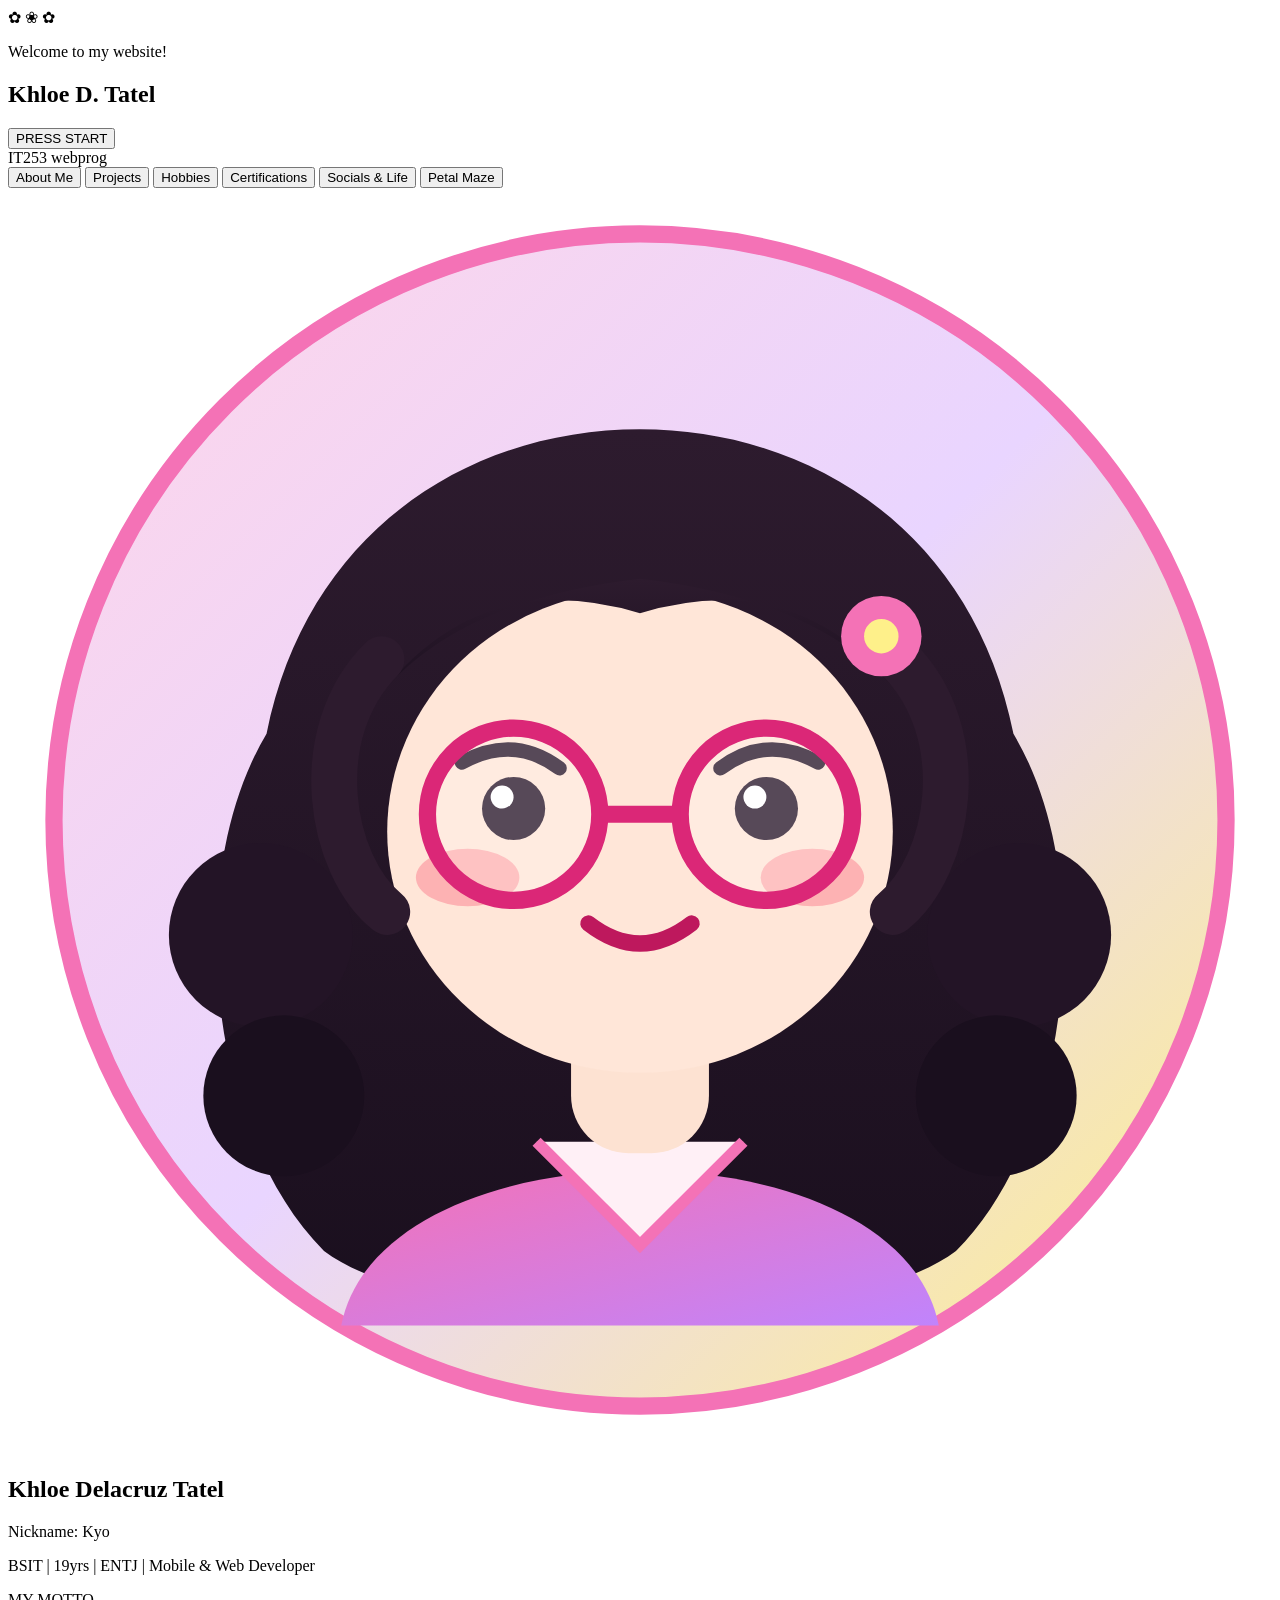
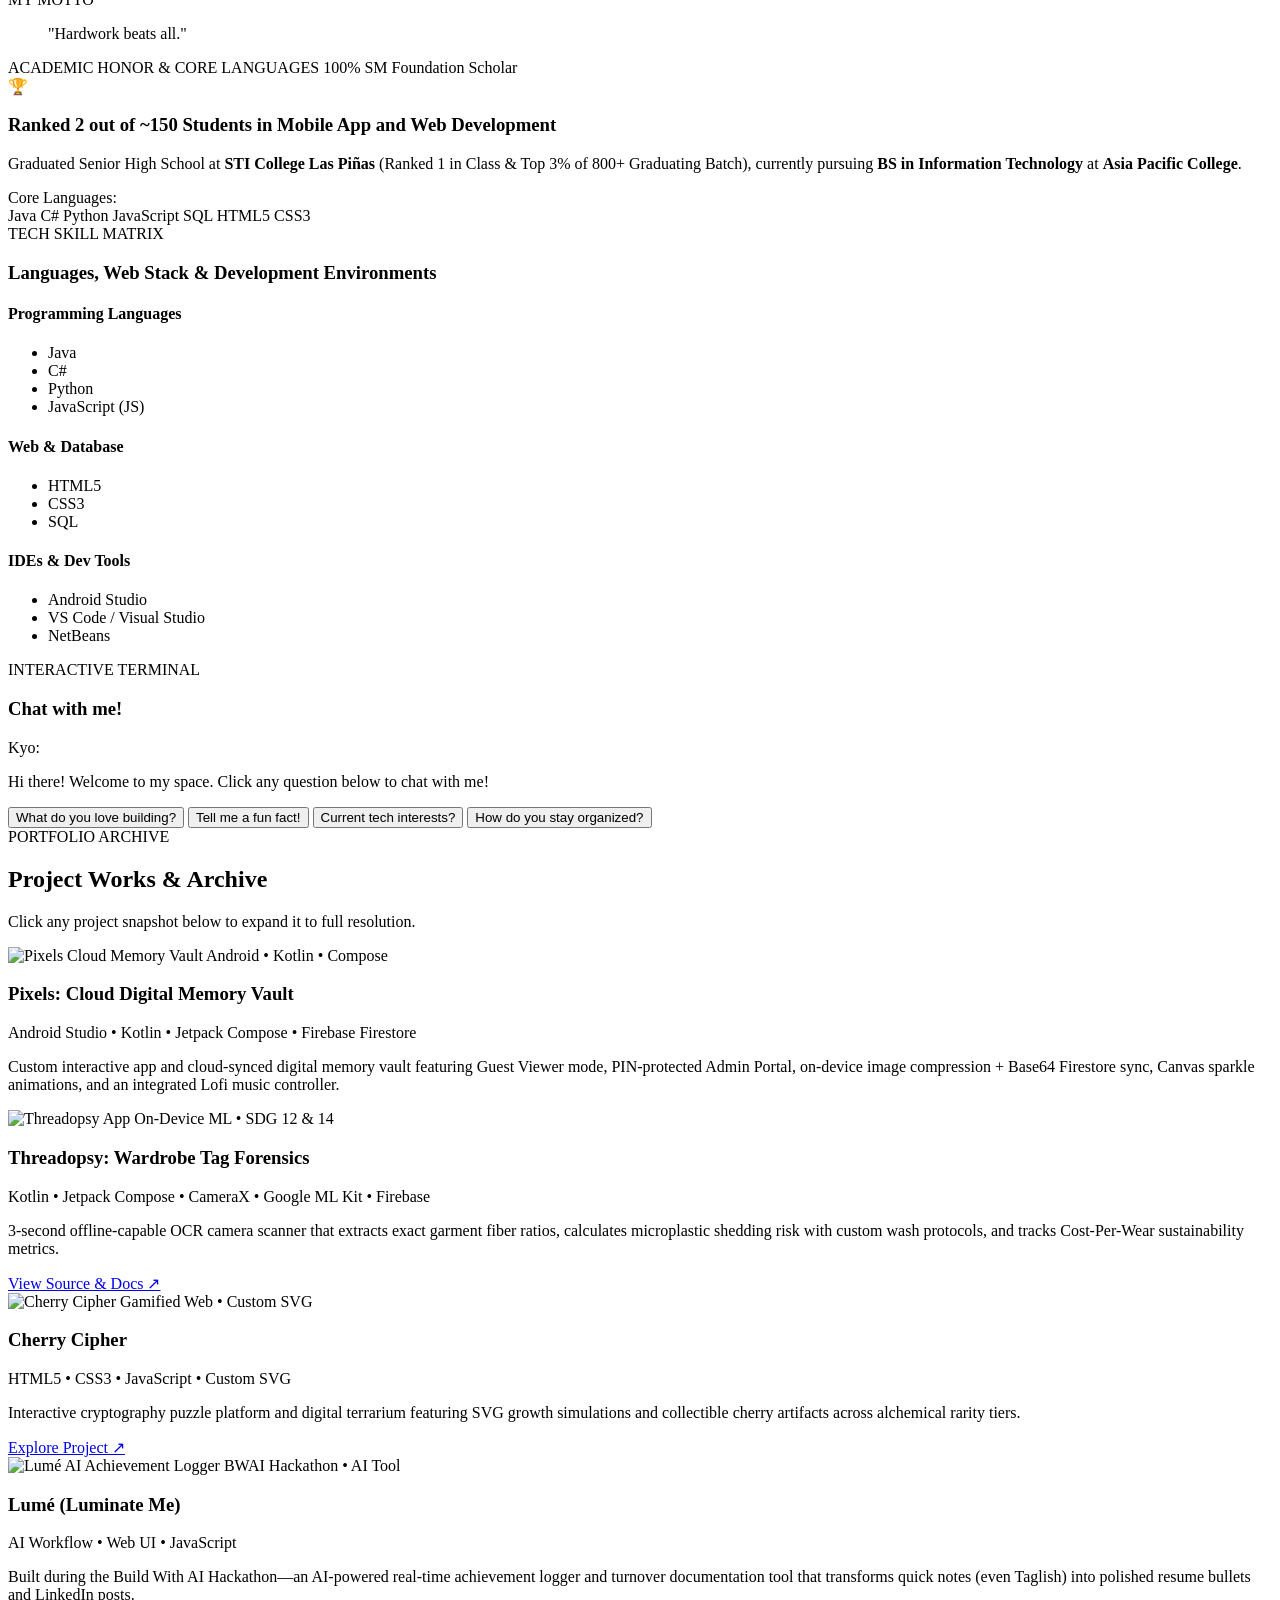
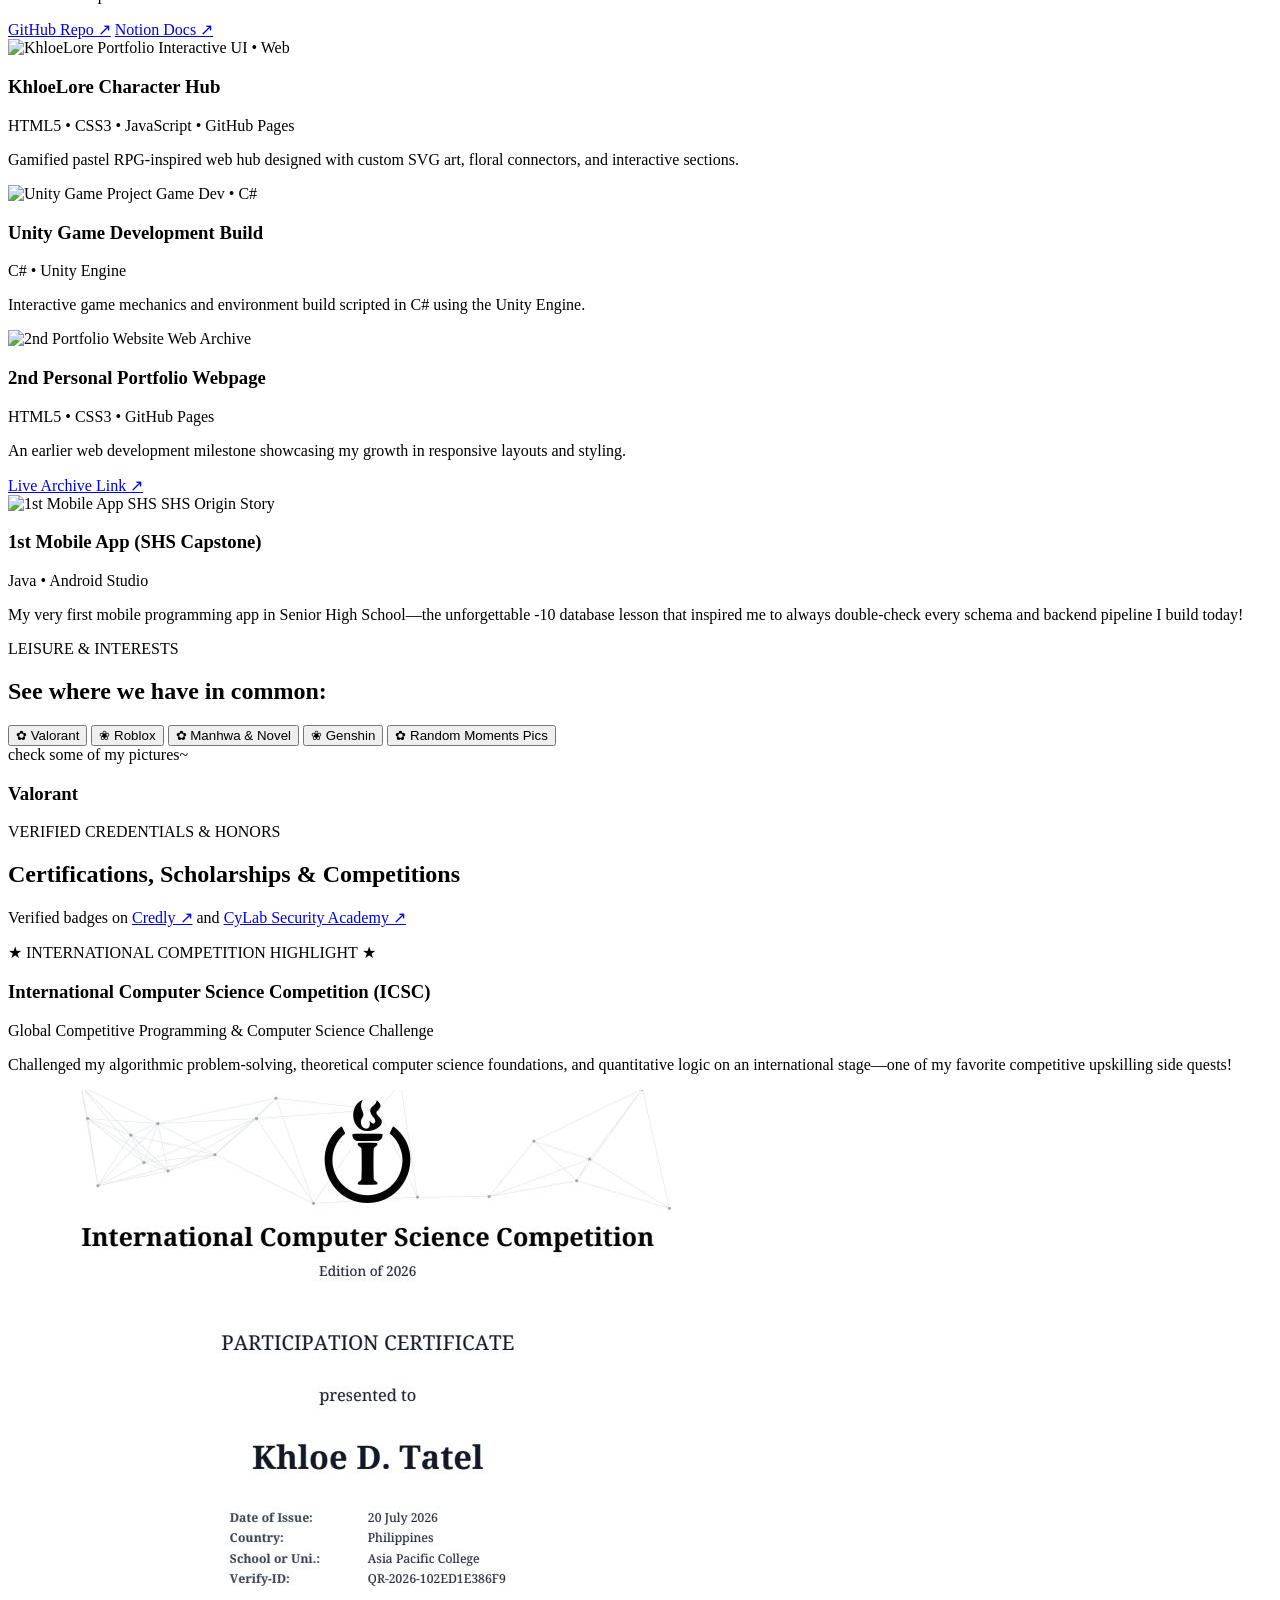
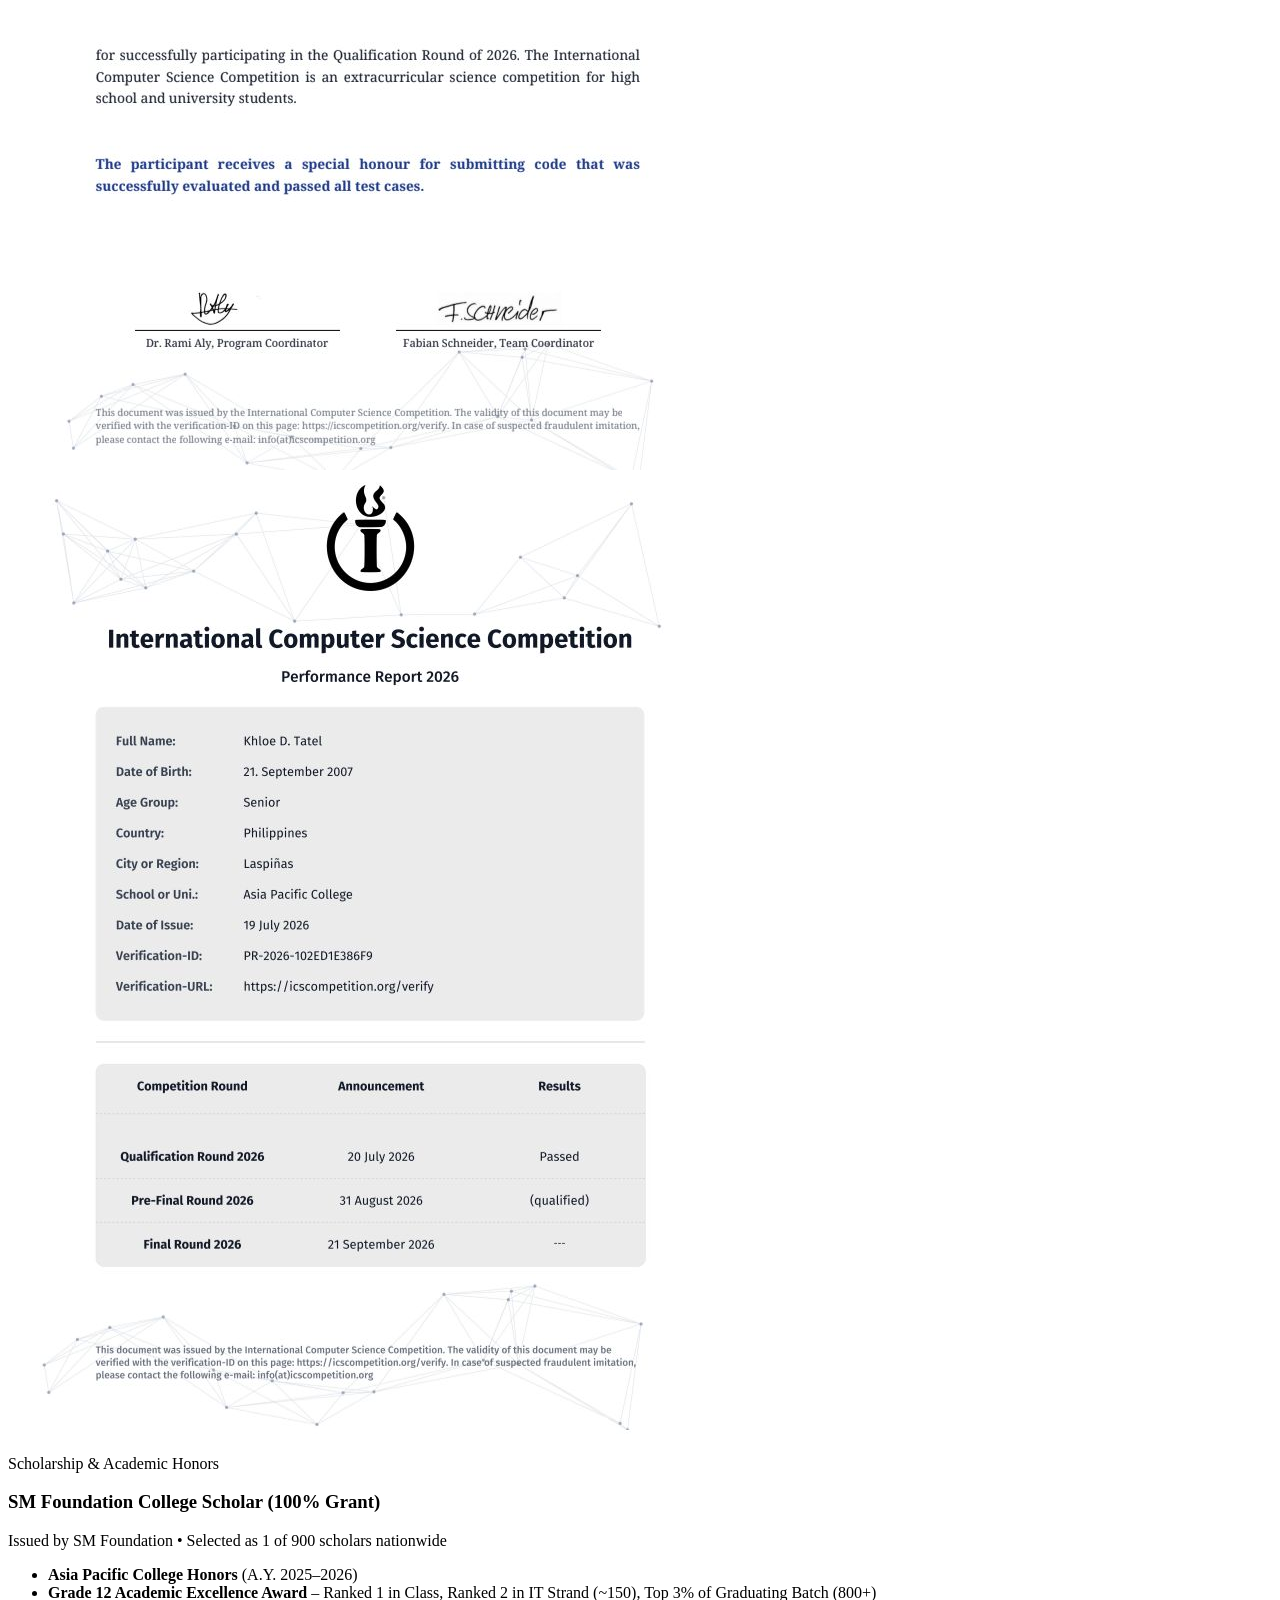
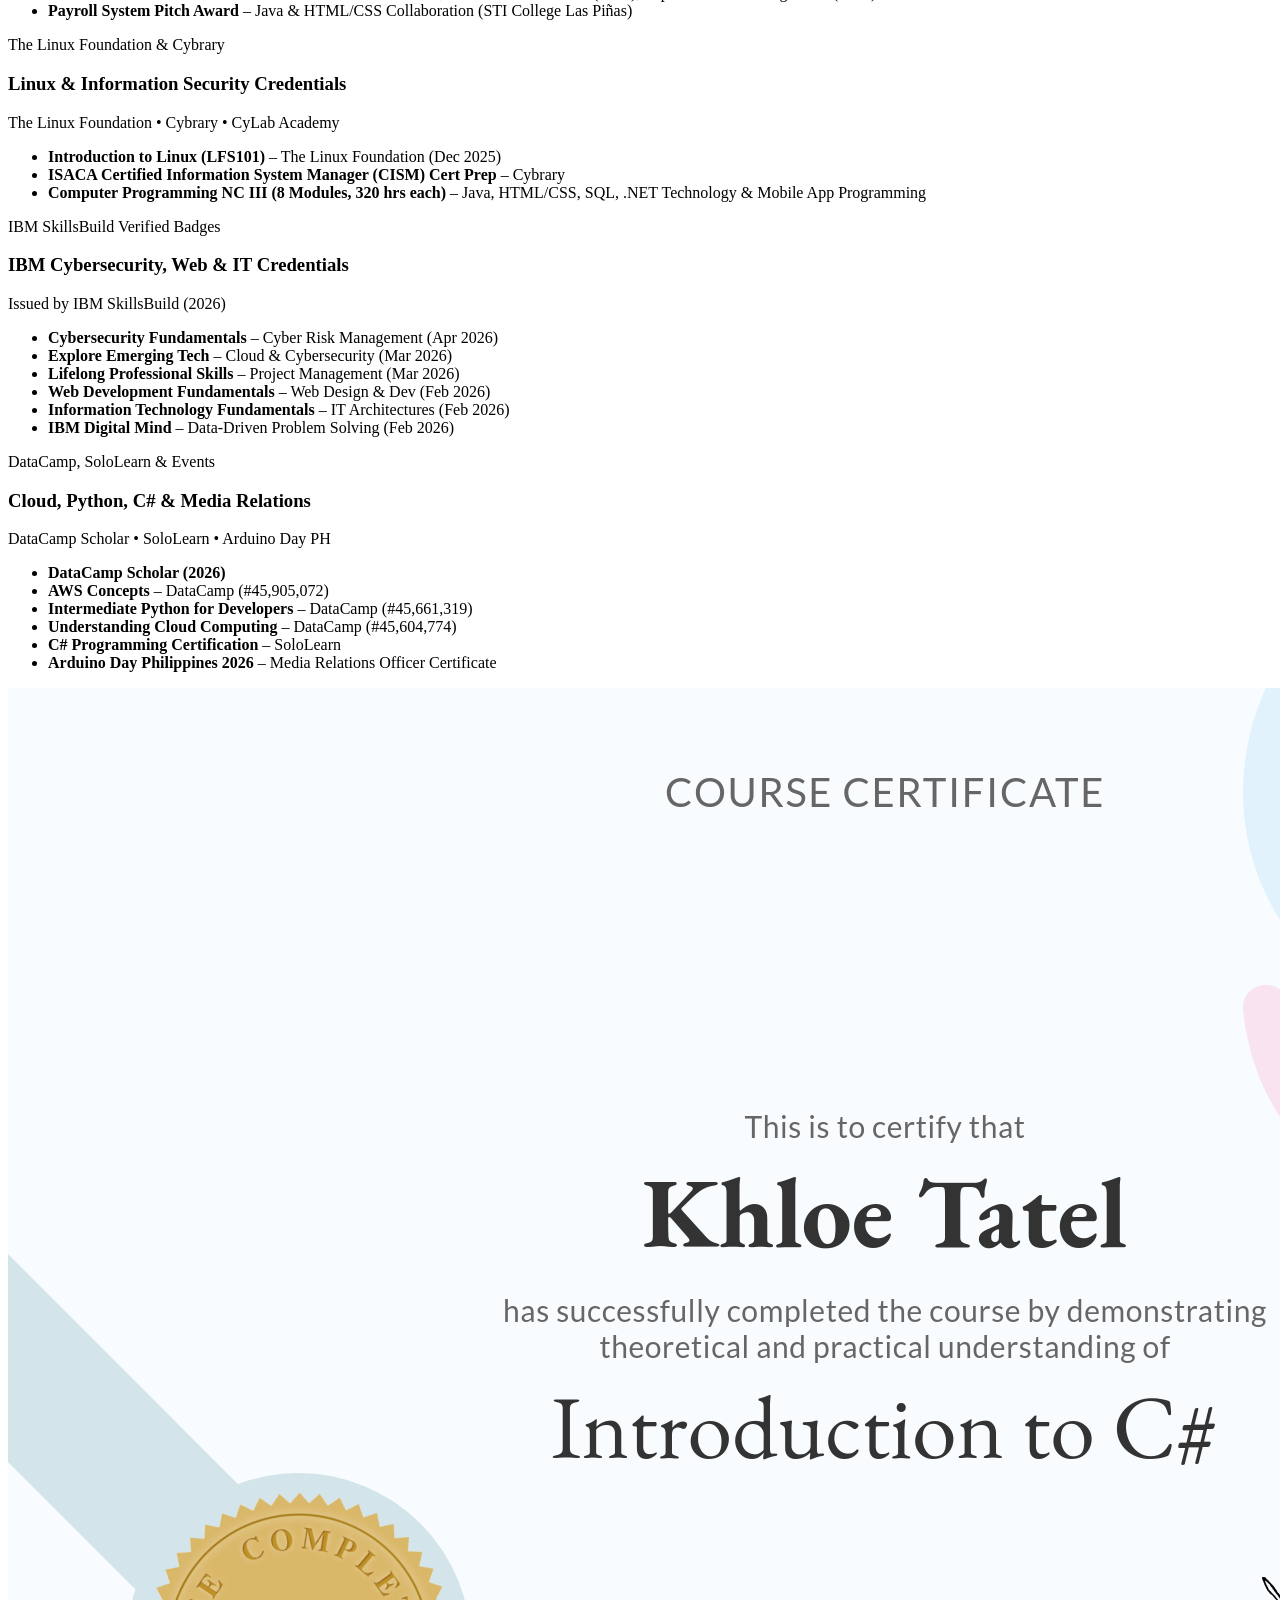
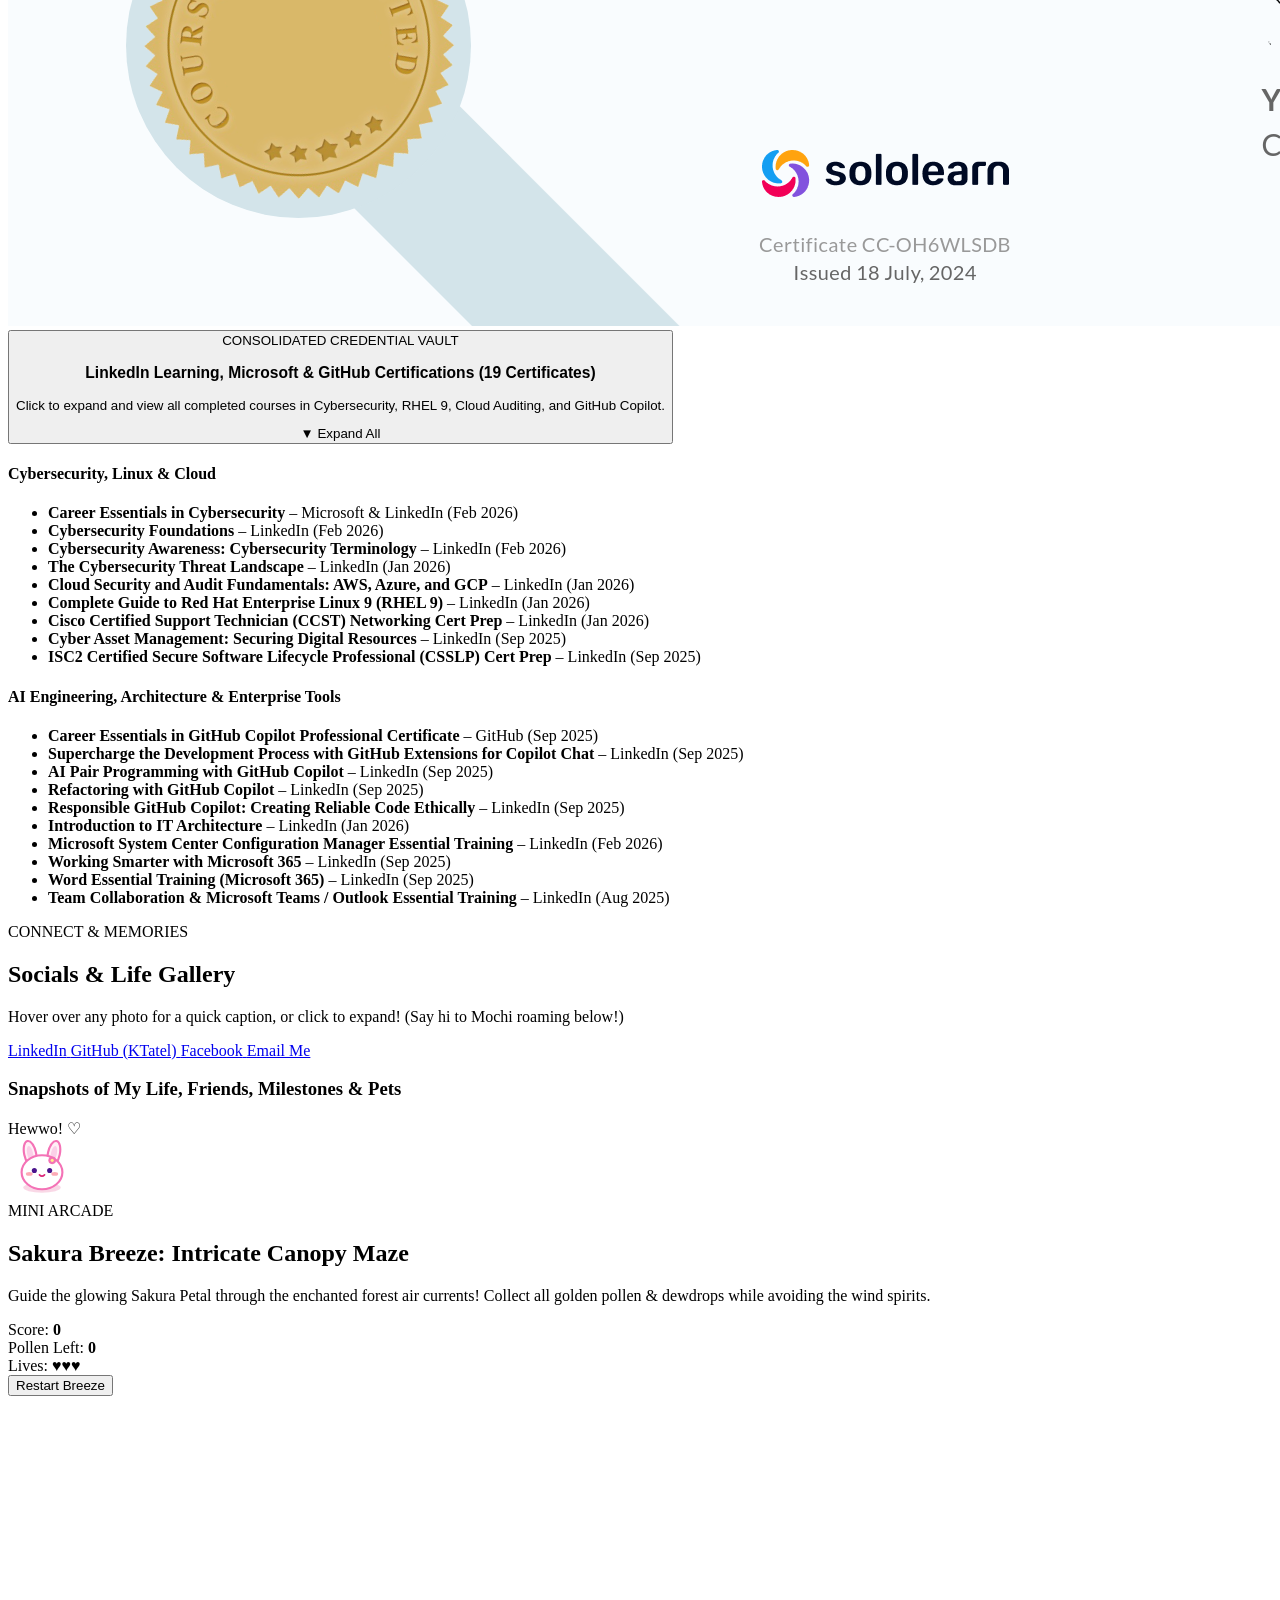
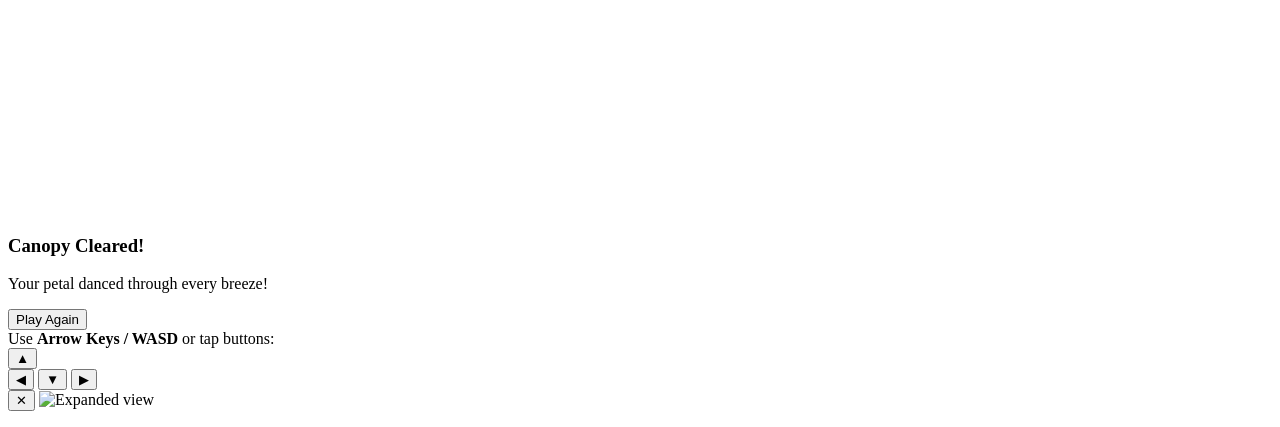
==== index.html @ c46b9ab3 "Update website" ====
<!DOCTYPE html>
<html lang="en">
<head>
  <meta charset="UTF-8">
  <meta name="viewport" content="width=device-width, initial-scale=1.0">
  <title>Khloe D. Tatel | IT253 webprog</title>
  <link rel="preconnect" href="https://fonts.googleapis.com">
  <link rel="preconnect" href="https://fonts.gstatic.com" crossorigin>
  <link href="https://fonts.googleapis.com/css2?family=Outfit:wght@400;500;600;700;800&family=Plus+Jakarta+Sans:ital,wght@0,400;0,500;0,600;0,700;1,400&family=Space+Mono:wght@400;700&display=swap" rel="stylesheet">
  <link rel="stylesheet" href="style.css">
</head>
<body>
  <div id="petal-bg" aria-hidden="true"></div>

  <section id="start-screen" class="start-overlay">
    <div class="start-card">
      <div class="start-sparkle">✿ ❀ ✿</div>
      <p class="start-welcome">Welcome to my website!</p>
      <h1 class="start-title">Khloe D. Tatel</h1>
      <button id="press-start-btn" class="press-start-btn" type="button">
        <span>PRESS START</span>
      </button>
    </div>
  </section>

  <div id="app-shell" class="app-shell hidden">

    <header class="top-bar">
      <div class="brand-badge">
        <span class="brand-dot"></span>
        <span class="brand-text">IT253 webprog</span>
      </div>

      <nav class="main-nav" aria-label="Primary Navigation">
        <button class="nav-tab active" data-tab="about">About Me</button>
        <button class="nav-tab" data-tab="projects">Projects</button>
        <button class="nav-tab" data-tab="hobbies">Hobbies</button>
        <button class="nav-tab" data-tab="certifications">Certifications</button>
        <button class="nav-tab" data-tab="socials">Socials & Life</button>
        <button class="nav-tab nav-tab-game" data-tab="game">Petal Maze</button>
      </nav>
    </header>

    <main class="main-content">

      <section id="tab-about" class="tab-panel active">
        <div class="about-grid">

          <aside class="profile-sidebar">
            <div class="glass-card avatar-card">
              <div class="avatar-frame">
                <svg class="mini-me-svg" viewBox="0 0 220 220" xmlns="http://www.w3.org/2000/svg" role="img" aria-label="Khloe Mini Me Avatar">
                  <defs>
                    <linearGradient id="bgGrad" x1="0%" y1="0%" x2="100%" y2="100%">
                      <stop offset="0%" stop-color="#ffd6e8"/>
                      <stop offset="50%" stop-color="#e9d5ff"/>
                      <stop offset="100%" stop-color="#fef08a"/>
                    </linearGradient>
                    <linearGradient id="hairGrad" x1="0%" y1="0%" x2="0%" y2="100%">
                      <stop offset="0%" stop-color="#2d1b2e"/>
                      <stop offset="100%" stop-color="#1a0f1e"/>
                    </linearGradient>
                    <linearGradient id="shirtGrad" x1="0%" y1="0%" x2="100%" y2="100%">
                      <stop offset="0%" stop-color="#f472b6"/>
                      <stop offset="100%" stop-color="#c084fc"/>
                    </linearGradient>
                  </defs>
                  <circle cx="110" cy="110" r="102" fill="url(#bgGrad)" stroke="#f472b6" stroke-width="3"/>
                  <path d="M45 95 C30 120, 35 165, 55 185 C75 200, 145 200, 165 185 C185 165, 190 120, 175 95 C168 60, 140 42, 110 42 C80 42, 52 60, 45 95 Z" fill="url(#hairGrad)"/>
                  <circle cx="44" cy="130" r="16" fill="#231426"/>
                  <circle cx="176" cy="130" r="16" fill="#231426"/>
                  <circle cx="48" cy="158" r="14" fill="#1a0f1e"/>
                  <circle cx="172" cy="158" r="14" fill="#1a0f1e"/>
                  <path d="M58 198 C65 162, 155 162, 162 198 Z" fill="url(#shirtGrad)"/>
                  <path d="M92 166 L110 184 L128 166" fill="#fff0f6" stroke="#f472b6" stroke-width="2"/>
                  <rect x="98" y="142" width="24" height="26" rx="10" fill="#fde2d2"/>
                  <ellipse cx="110" cy="112" rx="44" ry="42" fill="#ffe6d8"/>
                  <ellipse cx="80" cy="120" rx="9" ry="5" fill="#fb7185" opacity="0.45"/>
                  <ellipse cx="140" cy="120" rx="9" ry="5" fill="#fb7185" opacity="0.45"/>
                  <circle cx="88" cy="108" r="5.5" fill="#2d1b2e"/>
                  <circle cx="132" cy="108" r="5.5" fill="#2d1b2e"/>
                  <circle cx="86" cy="106" r="2" fill="#ffffff"/>
                  <circle cx="130" cy="106" r="2" fill="#ffffff"/>
                  <path d="M79 100 Q88 95 96 101" stroke="#2d1b2e" stroke-width="2.5" fill="none" stroke-linecap="round"/>
                  <path d="M124 101 Q132 95 141 100" stroke="#2d1b2e" stroke-width="2.5" fill="none" stroke-linecap="round"/>
                  <circle cx="88" cy="109" r="15" fill="rgba(255,255,255,0.2)" stroke="#db2777" stroke-width="3"/>
                  <circle cx="132" cy="109" r="15" fill="rgba(255,255,255,0.2)" stroke="#db2777" stroke-width="3"/>
                  <line x1="103" y1="109" x2="117" y2="109" stroke="#db2777" stroke-width="3"/>
                  <path d="M101 128 Q110 135 119 128" stroke="#be185d" stroke-width="2.8" fill="none" stroke-linecap="round"/>
                  <path d="M62 92 Q80 65 110 74 Q140 65 158 92 Q145 72 110 68 Q75 72 62 92 Z" fill="url(#hairGrad)"/>
                  <path d="M65 82 C52 95, 56 118, 66 126" stroke="#2d1b2e" stroke-width="8" fill="none" stroke-linecap="round"/>
                  <path d="M155 82 C168 95, 164 118, 154 126" stroke="#2d1b2e" stroke-width="8" fill="none" stroke-linecap="round"/>
                  <circle cx="152" cy="78" r="7" fill="#f472b6"/>
                  <circle cx="152" cy="78" r="3" fill="#fef08a"/>
                </svg>
              </div>
              <h2 class="profile-name">Khloe Delacruz Tatel</h2>
              <span class="nickname-pill">Nickname: Kyo</span>
              <p class="profile-tagline">BSIT | 19yrs | ENTJ | Mobile & Web Developer</p>
            </div>

            <div class="glass-card motto-card">
              <span class="card-eyebrow">MY MOTTO</span>
              <blockquote class="motto-quote">"Hardwork beats all."</blockquote>
            </div>
          </aside>

          <div class="about-main">

            <div class="glass-card honor-card">
              <div class="honor-header">
                <span class="card-eyebrow">ACADEMIC HONOR & CORE LANGUAGES</span>
                <span class="honor-badge">100% SM Foundation Scholar</span>
              </div>
              <div class="honor-highlight">
                <div class="trophy-icon">🏆</div>
                <div>
                  <h3>Ranked 2 out of ~150 Students in Mobile App and Web Development</h3>
                  <p>
                    Graduated Senior High School at <strong>STI College Las Piñas</strong> (Ranked 1 in Class &amp; Top 3% of 800+ Graduating Batch), currently pursuing <strong>BS in Information Technology</strong> at <strong>Asia Pacific College</strong>.
                  </p>
                </div>
              </div>
              <div class="core-lang-box">
                <span class="core-label">Core Languages:</span>
                <div class="pill-row">
                  <span class="lang-pill">Java</span>
                  <span class="lang-pill">C#</span>
                  <span class="lang-pill">Python</span>
                  <span class="lang-pill">JavaScript</span>
                  <span class="lang-pill">SQL</span>
                  <span class="lang-pill">HTML5</span>
                  <span class="lang-pill">CSS3</span>
                </div>
              </div>
            </div>

            <div class="glass-card matrix-card">
              <span class="card-eyebrow">TECH SKILL MATRIX</span>
              <h3 class="section-subtitle">Languages, Web Stack & Development Environments</h3>
              <div class="matrix-grid">
                <div class="matrix-group">
                  <h4>Programming Languages</h4>
                  <ul class="skill-tags">
                    <li>Java</li>
                    <li>C#</li>
                    <li>Python</li>
                    <li>JavaScript (JS)</li>
                  </ul>
                </div>
                <div class="matrix-group">
                  <h4>Web & Database</h4>
                  <ul class="skill-tags">
                    <li>HTML5</li>
                    <li>CSS3</li>
                    <li>SQL</li>
                  </ul>
                </div>
                <div class="matrix-group">
                  <h4>IDEs & Dev Tools</h4>
                  <ul class="skill-tags">
                    <li>Android Studio</li>
                    <li>VS Code / Visual Studio</li>
                    <li>NetBeans</li>
                  </ul>
                </div>
              </div>
            </div>

            <div class="glass-card chat-card">
              <div class="chat-header">
                <span class="card-eyebrow">INTERACTIVE TERMINAL</span>
                <h3 class="section-subtitle">Chat with me!</h3>
              </div>
              <div id="chat-box" class="chat-box">
                <div class="chat-msg bot">
                  <span class="chat-sender">Kyo:</span>
                  <p>Hi there! Welcome to my space. Click any question below to chat with me!</p>
                </div>
              </div>
              <div class="chat-prompts">
                <button class="chat-btn" data-q="What do you love building?">What do you love building?</button>
                <button class="chat-btn" data-q="Tell me a fun fact!">Tell me a fun fact!</button>
                <button class="chat-btn" data-q="What are your current tech interests?">Current tech interests?</button>
                <button class="chat-btn" data-q="How do you stay organized?">How do you stay organized?</button>
              </div>
            </div>

          </div>
        </div>
      </section>

     
      <section id="tab-projects" class="tab-panel">
        <div class="section-banner">
          <span class="card-eyebrow">PORTFOLIO ARCHIVE</span>
          <h2>Project Works &amp; Archive</h2>
          <p>Click any project snapshot below to expand it to full resolution.</p>
        </div>

        <div class="projects-grid">

          <article class="glass-card project-card">
            <div class="project-img-wrap">
              <img src="images/projects/pixels/1.png" data-fallback="https://i.imgur.com/bM84lHP.png" alt="Pixels Cloud Memory Vault" class="expandable-img">
              <span class="project-tag">Android • Kotlin • Compose</span>
            </div>
            <div class="project-body">
              <h3>Pixels: Cloud Digital Memory Vault</h3>
              <p class="project-tech">Android Studio • Kotlin • Jetpack Compose • Firebase Firestore</p>
              <p class="project-desc">
                Custom interactive app and cloud-synced digital memory vault featuring Guest Viewer mode, PIN-protected Admin Portal, on-device image compression + Base64 Firestore sync, Canvas sparkle animations, and an integrated Lofi music controller.
              </p>
            </div>
          </article>

          <article class="glass-card project-card">
            <div class="project-img-wrap">
              <img src="images/projects/threadopsy/1.png" data-fallback="https://i.imgur.com/hemZZL0.png" alt="Threadopsy App" class="expandable-img">
              <span class="project-tag">On-Device ML • SDG 12 &amp; 14</span>
            </div>
            <div class="project-body">
              <h3>Threadopsy: Wardrobe Tag Forensics</h3>
              <p class="project-tech">Kotlin • Jetpack Compose • CameraX • Google ML Kit • Firebase</p>
              <p class="project-desc">
                3-second offline-capable OCR camera scanner that extracts exact garment fiber ratios, calculates microplastic shedding risk with custom wash protocols, and tracks Cost-Per-Wear sustainability metrics.
              </p>
              <div class="project-links">
                <a href="https://lnkd.in/gR6gMe3N" target="_blank" rel="noopener">View Source &amp; Docs ↗</a>
              </div>
            </div>
          </article>

          <article class="glass-card project-card">
            <div class="project-img-wrap">
              <img src="images/projects/cherryCiphew/1.png" data-fallback="https://i.imgur.com/bM84lHP.png" alt="Cherry Cipher" class="expandable-img">
              <span class="project-tag">Gamified Web • Custom SVG</span>
            </div>
            <div class="project-body">
              <h3>Cherry Cipher</h3>
              <p class="project-tech">HTML5 • CSS3 • JavaScript • Custom SVG</p>
              <p class="project-desc">
                Interactive cryptography puzzle platform and digital terrarium featuring SVG growth simulations and collectible cherry artifacts across alchemical rarity tiers.
              </p>
              <div class="project-links">
                <a href="https://lnkd.in/g3tbTvbc" target="_blank" rel="noopener">Explore Project ↗</a>
              </div>
            </div>
          </article>

          <article class="glass-card project-card">
            <div class="project-img-wrap">
              <img src="images/projects/LUME/1.png" data-fallback="https://i.imgur.com/hemZZL0.png" alt="Lumé AI Achievement Logger" class="expandable-img">
              <span class="project-tag">BWAI Hackathon • AI Tool</span>
            </div>
            <div class="project-body">
              <h3>Lumé (Luminate Me)</h3>
              <p class="project-tech">AI Workflow • Web UI • JavaScript</p>
              <p class="project-desc">
                Built during the Build With AI Hackathon—an AI-powered real-time achievement logger and turnover documentation tool that transforms quick notes (even Taglish) into polished resume bullets and LinkedIn posts.
              </p>
              <div class="project-links">
                <a href="https://lnkd.in/gg959qAx" target="_blank" rel="noopener">GitHub Repo ↗</a>
                <a href="https://lnkd.in/gtc_R53H" target="_blank" rel="noopener">Notion Docs ↗</a>
              </div>
            </div>
          </article>

          <article class="glass-card project-card">
            <div class="project-img-wrap">
              <img src="images/projects/KhloeLore/1.png" data-fallback="https://i.imgur.com/bM84lHP.png" alt="KhloeLore Portfolio" class="expandable-img">
              <span class="project-tag">Interactive UI • Web</span>
            </div>
            <div class="project-body">
              <h3>KhloeLore Character Hub</h3>
              <p class="project-tech">HTML5 • CSS3 • JavaScript • GitHub Pages</p>
              <p class="project-desc">
                Gamified pastel RPG-inspired web hub designed with custom SVG art, floral connectors, and interactive sections.
              </p>
            </div>
          </article>

          <article class="glass-card project-card">
            <div class="project-img-wrap">
              <img src="images/projects/GameUnity/1.png" data-fallback="https://i.imgur.com/hemZZL0.png" alt="Unity Game Project" class="expandable-img">
              <span class="project-tag">Game Dev • C#</span>
            </div>
            <div class="project-body">
              <h3>Unity Game Development Build</h3>
              <p class="project-tech">C# • Unity Engine</p>
              <p class="project-desc">
                Interactive game mechanics and environment build scripted in C# using the Unity Engine.
              </p>
            </div>
          </article>

          <article class="glass-card project-card">
            <div class="project-img-wrap">
              <img src="images/projects/2ndportoflio/1.png" data-fallback="https://i.imgur.com/hemZZL0.png" alt="2nd Portfolio Website" class="expandable-img">
              <span class="project-tag">Web Archive</span>
            </div>
            <div class="project-body">
              <h3>2nd Personal Portfolio Webpage</h3>
              <p class="project-tech">HTML5 • CSS3 • GitHub Pages</p>
              <p class="project-desc">
                An earlier web development milestone showcasing my growth in responsive layouts and styling.
              </p>
              <div class="project-links">
                <a href="https://khloedtatel.github.io/potpot/Tatel_portfolio%20(2).html" target="_blank" rel="noopener">Live Archive Link ↗</a>
              </div>
            </div>
          </article>

          <article class="glass-card project-card">
            <div class="project-img-wrap">
              <img src="images/projects/1stMobileApp/1.png" data-fallback="https://i.imgur.com/2Om6mBw.png" alt="1st Mobile App SHS" class="expandable-img">
              <span class="project-tag">SHS Origin Story</span>
            </div>
            <div class="project-body">
              <h3>1st Mobile App (SHS Capstone)</h3>
              <p class="project-tech">Java • Android Studio</p>
              <p class="project-desc">
                My very first mobile programming app in Senior High School—the unforgettable -10 database lesson that inspired me to always double-check every schema and backend pipeline I build today!
              </p>
            </div>
          </article>

        </div>
      </section>

      <section id="tab-hobbies" class="tab-panel">
        <div class="section-banner">
          <span class="card-eyebrow">LEISURE &amp; INTERESTS</span>
          <h2>See where we have in common:</h2>
        </div>

        <div class="flower-connector-bar" role="tablist" aria-label="Hobbies Categories">
          <button class="flower-node active" data-hobby="valorant" role="tab">
            <span class="flower-icon">✿</span>
            <span class="flower-label">Valorant</span>
          </button>
          <span class="vine-line"></span>
          <button class="flower-node" data-hobby="roblox" role="tab">
            <span class="flower-icon">❀</span>
            <span class="flower-label">Roblox</span>
          </button>
          <span class="vine-line"></span>
          <button class="flower-node" data-hobby="manhwa" role="tab">
            <span class="flower-icon">✿</span>
            <span class="flower-label">Manhwa &amp; Novel</span>
          </button>
          <span class="vine-line"></span>
          <button class="flower-node" data-hobby="genshin" role="tab">
            <span class="flower-icon">❀</span>
            <span class="flower-label">Genshin</span>
          </button>
          <span class="vine-line"></span>
          <button class="flower-node" data-hobby="moments" role="tab">
            <span class="flower-icon">✿</span>
            <span class="flower-label">Random Moments Pics</span>
          </button>
        </div>

        <div class="glass-card hobby-showcase">
          <div class="hobby-showcase-header">
            <span class="hobby-subtitle">check some of my pictures~</span>
            <h3 id="hobby-current-title">Valorant</h3>
          </div>

          <div id="hobby-gallery-grid" class="hover-gallery-grid">
          </div>
        </div>
      </section>

      <section id="tab-certifications" class="tab-panel">
        <div class="section-banner">
          <span class="card-eyebrow">VERIFIED CREDENTIALS &amp; HONORS</span>
          <h2>Certifications, Scholarships &amp; Competitions</h2>
          <p>
            Verified badges on
            <a href="https://www.credly.com/users/khloe-tatel" target="_blank" rel="noopener">Credly ↗</a>
            and
            <a href="https://learn.cylabacademy.org/users/kt4731" target="_blank" rel="noopener">CyLab Security Academy ↗</a>
          </p>
        </div>

        <div class="glass-card spotlight-cert-card">
          <div class="spotlight-badge">★ INTERNATIONAL COMPETITION HIGHLIGHT ★</div>
          <div class="spotlight-content">
            <div class="spotlight-text">
              <h3>International Computer Science Competition (ICSC)</h3>
              <p class="cert-issuer">Global Competitive Programming &amp; Computer Science Challenge</p>
              <p>
                Challenged my algorithmic problem-solving, theoretical computer science foundations, and quantitative logic on an international stage—one of my favorite competitive upskilling side quests!
              </p>
            </div>
            <div class="spotlight-images">
              <div class="hover-img-card" data-caption="ICSC Qualifier">
                <img src="images/certificates/int'l competition.jpg" data-fallback="https://i.imgur.com/6vT8Rp5.png" alt="International Computer Science Competition 1" class="expandable-img">
              </div>
              <div class="hover-img-card" data-caption="ICSC Certificate">
                <img src="images/certificates/int'l computer sci comp.jpg" data-fallback="https://i.imgur.com/6vT8Rp5.png" alt="International Computer Science Competition 2" class="expandable-img">
              </div>
            </div>
          </div>
        </div>

        <div class="certs-grid">

          <div class="glass-card cert-item-card">
            <span class="cert-tag">Scholarship &amp; Academic Honors</span>
            <h3>SM Foundation College Scholar (100% Grant)</h3>
            <p class="cert-issuer">Issued by SM Foundation • Selected as 1 of 900 scholars nationwide</p>
            <ul class="cert-list">
              <li><strong>Asia Pacific College Honors</strong> (A.Y. 2025–2026)</li>
              <li><strong>Grade 12 Academic Excellence Award</strong> – Ranked 1 in Class, Ranked 2 in IT Strand (~150), Top 3% of Graduating Batch (800+)</li>
              <li><strong>Payroll System Pitch Award</strong> – Java &amp; HTML/CSS Collaboration (STI College Las Piñas)</li>
            </ul>
          </div>

          <div class="glass-card cert-item-card">
            <span class="cert-tag">The Linux Foundation &amp; Cybrary</span>
            <h3>Linux &amp; Information Security Credentials</h3>
            <p class="cert-issuer">The Linux Foundation • Cybrary • CyLab Academy</p>
            <ul class="cert-list">
              <li><strong>Introduction to Linux (LFS101)</strong> – The Linux Foundation (Dec 2025)</li>
              <li><strong>ISACA Certified Information System Manager (CISM) Cert Prep</strong> – Cybrary</li>
              <li><strong>Computer Programming NC III (8 Modules, 320 hrs each)</strong> – Java, HTML/CSS, SQL, .NET Technology &amp; Mobile App Programming</li>
            </ul>
          </div>

          <div class="glass-card cert-item-card">
            <span class="cert-tag">IBM SkillsBuild Verified Badges</span>
            <h3>IBM Cybersecurity, Web &amp; IT Credentials</h3>
            <p class="cert-issuer">Issued by IBM SkillsBuild (2026)</p>
            <ul class="cert-list">
              <li><strong>Cybersecurity Fundamentals</strong> – Cyber Risk Management (Apr 2026)</li>
              <li><strong>Explore Emerging Tech</strong> – Cloud &amp; Cybersecurity (Mar 2026)</li>
              <li><strong>Lifelong Professional Skills</strong> – Project Management (Mar 2026)</li>
              <li><strong>Web Development Fundamentals</strong> – Web Design &amp; Dev (Feb 2026)</li>
              <li><strong>Information Technology Fundamentals</strong> – IT Architectures (Feb 2026)</li>
              <li><strong>IBM Digital Mind</strong> – Data-Driven Problem Solving (Feb 2026)</li>
            </ul>
          </div>

          <div class="glass-card cert-item-card">
            <span class="cert-tag">DataCamp, SoloLearn &amp; Events</span>
            <h3>Cloud, Python, C# &amp; Media Relations</h3>
            <p class="cert-issuer">DataCamp Scholar • SoloLearn • Arduino Day PH</p>
            <ul class="cert-list">
              <li><strong>DataCamp Scholar (2026)</strong></li>
              <li><strong>AWS Concepts</strong> – DataCamp (#45,905,072)</li>
              <li><strong>Intermediate Python for Developers</strong> – DataCamp (#45,661,319)</li>
              <li><strong>Understanding Cloud Computing</strong> – DataCamp (#45,604,774)</li>
              <li><strong>C# Programming Certification</strong> – SoloLearn</li>
              <li><strong>Arduino Day Philippines 2026</strong> – Media Relations Officer Certificate</li>
            </ul>
            <div class="cert-thumbs">
              <img src="images/certificates/c%23%20sololearn.png" data-fallback="https://i.imgur.com/6vT8Rp5.png" alt="C# SoloLearn Certificate" class="expandable-img">
            </div>
          </div>

        </div>

        <div class="glass-card linkedin-vault-card">
          <button id="linkedin-toggle-btn" class="linkedin-vault-toggle" type="button" aria-expanded="false">
            <div class="vault-title-group">
              <span class="cert-tag">CONSOLIDATED CREDENTIAL VAULT</span>
              <h3>LinkedIn Learning, Microsoft &amp; GitHub Certifications (19 Certificates)</h3>
              <p>Click to expand and view all completed courses in Cybersecurity, RHEL 9, Cloud Auditing, and GitHub Copilot.</p>
            </div>
            <span class="vault-chevron" id="vault-chevron">▼ Expand All</span>
          </button>

          <div id="linkedin-vault-content" class="linkedin-vault-content hidden">
            <div class="vault-columns">
              <div>
                <h4>Cybersecurity, Linux &amp; Cloud</h4>
                <ul class="cert-list">
                  <li><strong>Career Essentials in Cybersecurity</strong> – Microsoft &amp; LinkedIn (Feb 2026)</li>
                  <li><strong>Cybersecurity Foundations</strong> – LinkedIn (Feb 2026)</li>
                  <li><strong>Cybersecurity Awareness: Cybersecurity Terminology</strong> – LinkedIn (Feb 2026)</li>
                  <li><strong>The Cybersecurity Threat Landscape</strong> – LinkedIn (Jan 2026)</li>
                  <li><strong>Cloud Security and Audit Fundamentals: AWS, Azure, and GCP</strong> – LinkedIn (Jan 2026)</li>
                  <li><strong>Complete Guide to Red Hat Enterprise Linux 9 (RHEL 9)</strong> – LinkedIn (Jan 2026)</li>
                  <li><strong>Cisco Certified Support Technician (CCST) Networking Cert Prep</strong> – LinkedIn (Jan 2026)</li>
                  <li><strong>Cyber Asset Management: Securing Digital Resources</strong> – LinkedIn (Sep 2025)</li>
                  <li><strong>ISC2 Certified Secure Software Lifecycle Professional (CSSLP) Cert Prep</strong> – LinkedIn (Sep 2025)</li>
                </ul>
              </div>
              <div>
                <h4>AI Engineering, Architecture &amp; Enterprise Tools</h4>
                <ul class="cert-list">
                  <li><strong>Career Essentials in GitHub Copilot Professional Certificate</strong> – GitHub (Sep 2025)</li>
                  <li><strong>Supercharge the Development Process with GitHub Extensions for Copilot Chat</strong> – LinkedIn (Sep 2025)</li>
                  <li><strong>AI Pair Programming with GitHub Copilot</strong> – LinkedIn (Sep 2025)</li>
                  <li><strong>Refactoring with GitHub Copilot</strong> – LinkedIn (Sep 2025)</li>
                  <li><strong>Responsible GitHub Copilot: Creating Reliable Code Ethically</strong> – LinkedIn (Sep 2025)</li>
                  <li><strong>Introduction to IT Architecture</strong> – LinkedIn (Jan 2026)</li>
                  <li><strong>Microsoft System Center Configuration Manager Essential Training</strong> – LinkedIn (Feb 2026)</li>
                  <li><strong>Working Smarter with Microsoft 365</strong> – LinkedIn (Sep 2025)</li>
                  <li><strong>Word Essential Training (Microsoft 365)</strong> – LinkedIn (Sep 2025)</li>
                  <li><strong>Team Collaboration &amp; Microsoft Teams / Outlook Essential Training</strong> – LinkedIn (Aug 2025)</li>
                </ul>
              </div>
            </div>
          </div>
        </div>
      </section>

      <section id="tab-socials" class="tab-panel">
        <div class="section-banner">
          <span class="card-eyebrow">CONNECT &amp; MEMORIES</span>
          <h2>Socials &amp; Life Gallery</h2>
          <p>Hover over any photo for a quick caption, or click to expand! (Say hi to Mochi roaming below!)</p>
        </div>

        <div class="social-buttons-row">
          <a href="https://www.linkedin.com/in/khloe-tatel/" target="_blank" rel="noopener" class="social-pill-btn linkedin">
            <span>LinkedIn</span>
          </a>
          <a href="https://github.com/KTatel" target="_blank" rel="noopener" class="social-pill-btn github">
            <span>GitHub (KTatel)</span>
          </a>
          <a href="https://www.facebook.com/" target="_blank" rel="noopener" class="social-pill-btn facebook">
            <span>Facebook</span>
          </a>
          <a href="mailto:khloetatel@gmail.com" class="social-pill-btn email">
            <span>Email Me</span>
          </a>
        </div>

        <div class="glass-card life-gallery-card">
          <h3 class="section-subtitle">Snapshots of My Life, Friends, Milestones &amp; Pets</h3>
          <div id="socials-gallery-grid" class="hover-gallery-grid">
          </div>
        </div>

        <div id="roaming-pet" class="roaming-pet" title="Click to pet Mochi!">
          <div id="pet-bubble" class="pet-bubble">Hewwo! ♡</div>
          <div class="pet-sprite" aria-hidden="true">
            <svg viewBox="0 0 80 70" width="68" height="60">
              <ellipse cx="40" cy="58" rx="22" ry="6" fill="rgba(219,39,119,0.18)"/>
              <ellipse cx="26" cy="18" rx="7" ry="15" transform="rotate(-12 26 18)" fill="#fff0f6" stroke="#f472b6" stroke-width="2.5"/>
              <ellipse cx="26" cy="18" rx="3.5" ry="9" transform="rotate(-12 26 18)" fill="#fbcfe8"/>
              <ellipse cx="54" cy="18" rx="7" ry="15" transform="rotate(12 54 18)" fill="#fff0f6" stroke="#f472b6" stroke-width="2.5"/>
              <ellipse cx="54" cy="18" rx="3.5" ry="9" transform="rotate(12 54 18)" fill="#fbcfe8"/>
              <ellipse cx="40" cy="40" rx="24" ry="20" fill="#ffffff" stroke="#f472b6" stroke-width="2.5"/>
              <circle cx="31" cy="38" r="3" fill="#4a148c"/>
              <circle cx="49" cy="38" r="3" fill="#4a148c"/>
              <ellipse cx="25" cy="42" rx="4" ry="2.2" fill="#fb7185" opacity="0.6"/>
              <ellipse cx="55" cy="42" rx="4" ry="2.2" fill="#fb7185" opacity="0.6"/>
              <path d="M37 43 Q40 46 43 43" stroke="#db2777" stroke-width="2" fill="none" stroke-linecap="round"/>
              <circle cx="52" cy="26" r="4.5" fill="#f472b6"/>
              <circle cx="52" cy="26" r="1.8" fill="#fef08a"/>
            </svg>
          </div>
        </div>
      </section>

     
      <section id="tab-game" class="tab-panel">
        <div class="section-banner">
          <span class="card-eyebrow">MINI ARCADE</span>
          <h2>Sakura Breeze: Intricate Canopy Maze</h2>
          <p>Guide the glowing Sakura Petal through the enchanted forest air currents! Collect all golden pollen &amp; dewdrops while avoiding the wind spirits.</p>
        </div>

        <div class="glass-card game-wrapper">
          <div class="game-hud">
            <div class="hud-stat">Score: <strong id="maze-score">0</strong></div>
            <div class="hud-stat">Pollen Left: <strong id="maze-dots">0</strong></div>
            <div class="hud-stat">Lives: <strong id="maze-lives">♥♥♥</strong></div>
            <button id="maze-restart-btn" class="maze-btn" type="button">Restart Breeze</button>
          </div>

          <div class="canvas-container">
            <canvas id="maze-canvas" width="608" height="416"></canvas>
            <div id="maze-overlay" class="maze-overlay hidden">
              <h3 id="maze-status-title">Canopy Cleared!</h3>
              <p id="maze-status-desc">Your petal danced through every breeze!</p>
              <button id="maze-play-again" class="press-start-btn" type="button">Play Again</button>
            </div>
          </div>

          <div class="maze-controls">
            <span class="control-hint">Use <strong>Arrow Keys / WASD</strong> or tap buttons:</span>
            <div class="dpad">
              <button class="dpad-btn" data-dir="up">▲</button>
              <div class="dpad-mid">
                <button class="dpad-btn" data-dir="left">◀</button>
                <button class="dpad-btn" data-dir="down">▼</button>
                <button class="dpad-btn" data-dir="right">▶</button>
              </div>
            </div>
          </div>
        </div>
      </section>

    </main>
  </div>

  <div id="lightbox-modal" class="lightbox-modal hidden" role="dialog" aria-modal="true" aria-label="Expanded Image Preview">
    <button id="lightbox-close" class="lightbox-close" type="button" aria-label="Close preview">✕</button>
    <img id="lightbox-img" src="" alt="Expanded view">
    <p id="lightbox-caption" class="lightbox-caption"></p>
  </div>

  <script src="script.js"></script>
</body>
</html>
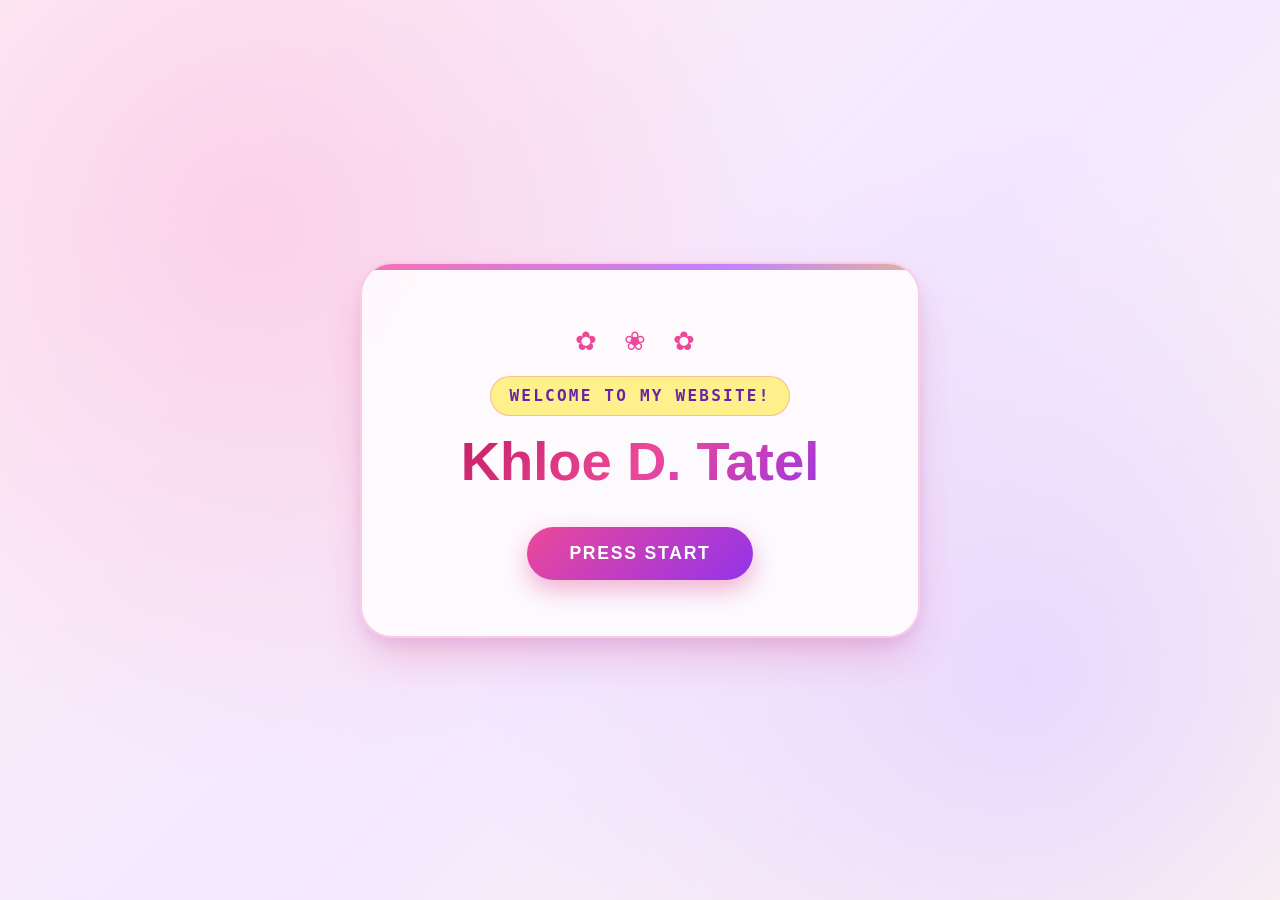
==== commit 552f7f45: "update imgs link" ====
--- a/index.html
+++ b/index.html
@@ -113,11 +113,11 @@
                 <span class="honor-badge">100% SM Foundation Scholar</span>
               </div>
               <div class="honor-highlight">
-                <div class="trophy-icon">🏆</div>
+                <div class="trophy-icon">★</div>
                 <div>
                   <h3>Ranked 2 out of ~150 Students in Mobile App and Web Development</h3>
                   <p>
-                    Graduated Senior High School at <strong>STI College Las Piñas</strong> (Ranked 1 in Class &amp; Top 3% of 800+ Graduating Batch), currently pursuing <strong>BS in Information Technology</strong> at <strong>Asia Pacific College</strong>.
+                    Graduated Senior High School at <strong>STI College Las Piñas</strong> (Ranked 1 in Class & Top 3% of 800+ Graduating Batch), currently pursuing <strong>BS in Information Technology</strong> at <strong>Asia Pacific College</strong>.
                   </p>
                 </div>
               </div>
@@ -190,34 +190,19 @@
         </div>
       </section>
 
-     
       <section id="tab-projects" class="tab-panel">
         <div class="section-banner">
           <span class="card-eyebrow">PORTFOLIO ARCHIVE</span>
-          <h2>Project Works &amp; Archive</h2>
-          <p>Click any project snapshot below to expand it to full resolution.</p>
+          <h2>Project Works & Archive</h2>
+          <p>Click any project cover or thumbnail below to expand it to full resolution.</p>
         </div>
 
         <div class="projects-grid">
 
           <article class="glass-card project-card">
             <div class="project-img-wrap">
-              <img src="images/projects/pixels/1.png" data-fallback="https://i.imgur.com/bM84lHP.png" alt="Pixels Cloud Memory Vault" class="expandable-img">
-              <span class="project-tag">Android • Kotlin • Compose</span>
-            </div>
-            <div class="project-body">
-              <h3>Pixels: Cloud Digital Memory Vault</h3>
-              <p class="project-tech">Android Studio • Kotlin • Jetpack Compose • Firebase Firestore</p>
-              <p class="project-desc">
-                Custom interactive app and cloud-synced digital memory vault featuring Guest Viewer mode, PIN-protected Admin Portal, on-device image compression + Base64 Firestore sync, Canvas sparkle animations, and an integrated Lofi music controller.
-              </p>
-            </div>
-          </article>
-
-          <article class="glass-card project-card">
-            <div class="project-img-wrap">
-              <img src="images/projects/threadopsy/1.png" data-fallback="https://i.imgur.com/hemZZL0.png" alt="Threadopsy App" class="expandable-img">
-              <span class="project-tag">On-Device ML • SDG 12 &amp; 14</span>
+              <img src="images/projects/threadopsy/loading screen.jpg" alt="Threadopsy Loading Screen" class="expandable-img">
+              <span class="project-tag">On-Device ML • SDG 12 & 14</span>
             </div>
             <div class="project-body">
               <h3>Threadopsy: Wardrobe Tag Forensics</h3>
@@ -225,15 +210,21 @@
               <p class="project-desc">
                 3-second offline-capable OCR camera scanner that extracts exact garment fiber ratios, calculates microplastic shedding risk with custom wash protocols, and tracks Cost-Per-Wear sustainability metrics.
               </p>
-              <div class="project-links">
-                <a href="https://lnkd.in/gR6gMe3N" target="_blank" rel="noopener">View Source &amp; Docs ↗</a>
+              <div class="cert-thumbs">
+                <img src="images/projects/threadopsy/log in.jpg" alt="Threadopsy Login" class="expandable-img">
+                <img src="images/projects/threadopsy/fabric report.jpg" alt="Threadopsy Fabric Report" class="expandable-img">
+                <img src="images/projects/threadopsy/important notes.jpg" alt="Threadopsy Important Notes" class="expandable-img">
+                <img src="images/pics/thread.png" alt="Threadopsy UI Build" class="expandable-img">
+              </div>
+              <div class="project-links" style="margin-top: 12px;">
+                <a href="https://lnkd.in/gR6gMe3N" target="_blank" rel="noopener">View Source & Docs ↗</a>
               </div>
             </div>
           </article>
 
           <article class="glass-card project-card">
             <div class="project-img-wrap">
-              <img src="images/projects/cherryCiphew/1.png" data-fallback="https://i.imgur.com/bM84lHP.png" alt="Cherry Cipher" class="expandable-img">
+              <img src="images/projects/cherryCiphew/intro.png" alt="Cherry Cipher Intro" class="expandable-img">
               <span class="project-tag">Gamified Web • Custom SVG</span>
             </div>
             <div class="project-body">
@@ -242,7 +233,15 @@
               <p class="project-desc">
                 Interactive cryptography puzzle platform and digital terrarium featuring SVG growth simulations and collectible cherry artifacts across alchemical rarity tiers.
               </p>
-              <div class="project-links">
+              <div class="cert-thumbs">
+                <img src="images/projects/cherryCiphew/LVLS + tools.png" alt="Cherry Cipher Levels and Tools" class="expandable-img">
+                <img src="images/projects/cherryCiphew/EX fruit.png" alt="Cherry Cipher EX Fruit" class="expandable-img">
+                <img src="images/projects/cherryCiphew/darkmode.png" alt="Cherry Cipher Dark Mode" class="expandable-img">
+                <img src="images/projects/cherryCiphew/light ver.png" alt="Cherry Cipher Light Version" class="expandable-img">
+                <img src="images/projects/cherryCiphew/lightver2.png" alt="Cherry Cipher Light Ver 2" class="expandable-img">
+                <img src="images/projects/cherryCiphew/for friend.png" alt="Cherry Cipher For Friend" class="expandable-img">
+              </div>
+              <div class="project-links" style="margin-top: 12px;">
                 <a href="https://lnkd.in/g3tbTvbc" target="_blank" rel="noopener">Explore Project ↗</a>
               </div>
             </div>
@@ -250,7 +249,7 @@
 
           <article class="glass-card project-card">
             <div class="project-img-wrap">
-              <img src="images/projects/LUME/1.png" data-fallback="https://i.imgur.com/hemZZL0.png" alt="Lumé AI Achievement Logger" class="expandable-img">
+              <img src="images/projects/LUME/lightmode.png" alt="Lumé Light Mode" class="expandable-img">
               <span class="project-tag">BWAI Hackathon • AI Tool</span>
             </div>
             <div class="project-body">
@@ -259,7 +258,11 @@
               <p class="project-desc">
                 Built during the Build With AI Hackathon—an AI-powered real-time achievement logger and turnover documentation tool that transforms quick notes (even Taglish) into polished resume bullets and LinkedIn posts.
               </p>
-              <div class="project-links">
+              <div class="cert-thumbs">
+                <img src="images/projects/LUME/darkmode.png" alt="Lumé Dark Mode" class="expandable-img">
+                <img src="images/pics/proj.png" alt="Lumé Project Snapshot" class="expandable-img">
+              </div>
+              <div class="project-links" style="margin-top: 12px;">
                 <a href="https://lnkd.in/gg959qAx" target="_blank" rel="noopener">GitHub Repo ↗</a>
                 <a href="https://lnkd.in/gtc_R53H" target="_blank" rel="noopener">Notion Docs ↗</a>
               </div>
@@ -268,60 +271,107 @@
 
           <article class="glass-card project-card">
             <div class="project-img-wrap">
-              <img src="images/projects/KhloeLore/1.png" data-fallback="https://i.imgur.com/bM84lHP.png" alt="KhloeLore Portfolio" class="expandable-img">
-              <span class="project-tag">Interactive UI • Web</span>
+              <img src="images/projects/KhloeLore/loadingscreen.jpg" alt="KhloeLore Loading Screen" class="expandable-img">
+              <span class="project-tag">Interactive UI • Web & App</span>
             </div>
             <div class="project-body">
-              <h3>KhloeLore Character Hub</h3>
+              <h3>KhloeLore Hub & Memory Vault</h3>
+              <p class="project-tech">HTML5 • CSS3 • JavaScript • Jetpack Compose • Firestore</p>
+              <p class="project-desc">
+                Custom interactive hub and digital memory vault featuring Guest Viewer mode, Admin Portal, dark/light themes, and personalized eras.
+              </p>
+              <div class="cert-thumbs">
+                <img src="images/projects/KhloeLore/admin mode.jpg" alt="KhloeLore Admin Mode" class="expandable-img">
+                <img src="images/projects/KhloeLore/darkmode.jpg" alt="KhloeLore Dark Mode" class="expandable-img">
+                <img src="images/pics/khloelore.jpg" alt="KhloeLore Overview" class="expandable-img">
+                <img src="images/pics/portfolioforfun.png" alt="Gamified Portfolio Build" class="expandable-img">
+              </div>
+            </div>
+          </article>
+
+          <article class="glass-card project-card">
+            <div class="project-img-wrap">
+              <img src="images/projects/pixels/storyboard.png" alt="Pixels Storyboard" class="expandable-img">
+              <span class="project-tag">Pixel Art • Visual Design</span>
+            </div>
+            <div class="project-body">
+              <h3>Pixels: Custom Sprites & Storyboard</h3>
+              <p class="project-tech">Pixel Art • UI Assets • Storyboarding</p>
+              <p class="project-desc">
+                Original pixel scenes, loading screens, and environmental storyboards crafted for interactive game and web interfaces.
+              </p>
+              <div class="cert-thumbs">
+                <img src="images/projects/pixels/bonsai tree.jpeg" alt="Pixels Bonsai Tree" class="expandable-img">
+                <img src="images/projects/pixels/door pixel.jpeg" alt="Pixels Door" class="expandable-img">
+                <img src="images/projects/pixels/for laoding.jpeg" alt="Pixels Loading Screen" class="expandable-img">
+              </div>
+            </div>
+          </article>
+
+          <article class="glass-card project-card">
+            <div class="project-img-wrap">
+              <img src="images/projects/GameUnity/home screen.jpeg" alt="Unity Game Home Screen" class="expandable-img">
+              <span class="project-tag">Game Dev • C#</span>
+            </div>
+            <div class="project-body">
+              <h3>Unity Multi-Level Game Build</h3>
+              <p class="project-tech">C# • Unity Engine</p>
+              <p class="project-desc">
+                Multi-stage platformer and interactive game mechanics scripted in C# with custom level progression.
+              </p>
+              <div class="cert-thumbs">
+                <img src="images/projects/GameUnity/lv2.png" alt="Unity Game Level 2" class="expandable-img">
+                <img src="images/projects/GameUnity/lv3.png" alt="Unity Game Level 3" class="expandable-img">
+                <img src="images/projects/GameUnity/lv5.png" alt="Unity Game Level 5" class="expandable-img">
+              </div>
+            </div>
+          </article>
+
+          <article class="glass-card project-card">
+            <div class="project-img-wrap">
+              <img src="images/projects/2ndportoflio/projcs dark 1.png" alt="2nd Portfolio Dark Theme" class="expandable-img">
+              <span class="project-tag">Web Archive</span>
+            </div>
+            <div class="project-body">
+              <h3>2nd Personal Portfolio & Web Builds</h3>
               <p class="project-tech">HTML5 • CSS3 • JavaScript • GitHub Pages</p>
               <p class="project-desc">
-                Gamified pastel RPG-inspired web hub designed with custom SVG art, floral connectors, and interactive sections.
-              </p>
+                Archive of my earlier web development milestones and responsive layout builds.
+              </p>
+              <div class="cert-thumbs">
+                <img src="images/projects/2ndportoflio/dark2.png" alt="2nd Portfolio View 2" class="expandable-img">
+                <img src="images/projects/2ndportoflio/darkdark.png" alt="2nd Portfolio Dark View" class="expandable-img">
+                <img src="images/projects/2ndportoflio/projects2.png" alt="2nd Portfolio Projects Section" class="expandable-img">
+                <img src="images/pics/web1.jpeg" alt="Web Build 1" class="expandable-img">
+                <img src="images/pics/web2.webp" alt="Web Build 2" class="expandable-img">
+                <img src="images/pics/web3.jpeg" alt="Web Build 3" class="expandable-img">
+                <img src="images/pics/web4.webp" alt="Web Build 4" class="expandable-img">
+              </div>
+              <div class="project-links" style="margin-top: 12px;">
+                <a href="images/pics/Tatel_portfolio.html" target="_blank" rel="noopener">Open Earlier Portfolio File ↗</a>
+              </div>
             </div>
           </article>
 
           <article class="glass-card project-card">
             <div class="project-img-wrap">
-              <img src="images/projects/GameUnity/1.png" data-fallback="https://i.imgur.com/hemZZL0.png" alt="Unity Game Project" class="expandable-img">
-              <span class="project-tag">Game Dev • C#</span>
+              <img src="images/projects/1stMobileApp/welcome page.png" alt="1st Mobile App Welcome Page" class="expandable-img">
+              <span class="project-tag">SHS Origin Story</span>
             </div>
             <div class="project-body">
-              <h3>Unity Game Development Build</h3>
-              <p class="project-tech">C# • Unity Engine</p>
-              <p class="project-desc">
-                Interactive game mechanics and environment build scripted in C# using the Unity Engine.
-              </p>
-            </div>
-          </article>
-
-          <article class="glass-card project-card">
-            <div class="project-img-wrap">
-              <img src="images/projects/2ndportoflio/1.png" data-fallback="https://i.imgur.com/hemZZL0.png" alt="2nd Portfolio Website" class="expandable-img">
-              <span class="project-tag">Web Archive</span>
-            </div>
-            <div class="project-body">
-              <h3>2nd Personal Portfolio Webpage</h3>
-              <p class="project-tech">HTML5 • CSS3 • GitHub Pages</p>
-              <p class="project-desc">
-                An earlier web development milestone showcasing my growth in responsive layouts and styling.
-              </p>
-              <div class="project-links">
-                <a href="https://khloedtatel.github.io/potpot/Tatel_portfolio%20(2).html" target="_blank" rel="noopener">Live Archive Link ↗</a>
-              </div>
-            </div>
-          </article>
-
-          <article class="glass-card project-card">
-            <div class="project-img-wrap">
-              <img src="images/projects/1stMobileApp/1.png" data-fallback="https://i.imgur.com/2Om6mBw.png" alt="1st Mobile App SHS" class="expandable-img">
-              <span class="project-tag">SHS Origin Story</span>
-            </div>
-            <div class="project-body">
-              <h3>1st Mobile App (SHS Capstone)</h3>
-              <p class="project-tech">Java • Android Studio</p>
+              <h3>1st Mobile App & Early Web Archive</h3>
+              <p class="project-tech">Java • Android Studio • HTML/CSS</p>
               <p class="project-desc">
                 My very first mobile programming app in Senior High School—the unforgettable -10 database lesson that inspired me to always double-check every schema and backend pipeline I build today!
               </p>
+              <div class="cert-thumbs">
+                <img src="images/projects/1stMobileApp/descriptions.png" alt="1st Mobile App Descriptions" class="expandable-img">
+                <img src="images/projects/1stMobileApp/ALq6erD.png" alt="1st Mobile App UI" class="expandable-img">
+                <img src="images/pics/android studio.png" alt="Android Studio Project" class="expandable-img">
+                <img src="images/pics/1stweb1.webp" alt="1st Web Build 1" class="expandable-img">
+                <img src="images/pics/1stweb2.webp" alt="1st Web Build 2" class="expandable-img">
+                <img src="images/pics/1stweb3.webp" alt="1st Web Build 3" class="expandable-img">
+              </div>
             </div>
           </article>
 
@@ -330,7 +380,7 @@
 
       <section id="tab-hobbies" class="tab-panel">
         <div class="section-banner">
-          <span class="card-eyebrow">LEISURE &amp; INTERESTS</span>
+          <span class="card-eyebrow">LEISURE & INTERESTS</span>
           <h2>See where we have in common:</h2>
         </div>
 
@@ -347,7 +397,7 @@
           <span class="vine-line"></span>
           <button class="flower-node" data-hobby="manhwa" role="tab">
             <span class="flower-icon">✿</span>
-            <span class="flower-label">Manhwa &amp; Novel</span>
+            <span class="flower-label">Manhwa & Novel</span>
           </button>
           <span class="vine-line"></span>
           <button class="flower-node" data-hobby="genshin" role="tab">
@@ -374,8 +424,8 @@
 
       <section id="tab-certifications" class="tab-panel">
         <div class="section-banner">
-          <span class="card-eyebrow">VERIFIED CREDENTIALS &amp; HONORS</span>
-          <h2>Certifications, Scholarships &amp; Competitions</h2>
+          <span class="card-eyebrow">VERIFIED CREDENTIALS & HONORS</span>
+          <h2>Certifications, Scholarships & Competitions</h2>
           <p>
             Verified badges on
             <a href="https://www.credly.com/users/khloe-tatel" target="_blank" rel="noopener">Credly ↗</a>
@@ -389,17 +439,21 @@
           <div class="spotlight-content">
             <div class="spotlight-text">
               <h3>International Computer Science Competition (ICSC)</h3>
-              <p class="cert-issuer">Global Competitive Programming &amp; Computer Science Challenge</p>
+              <p class="cert-issuer">Global Competitive Programming & Computer Science Challenge</p>
               <p>
                 Challenged my algorithmic problem-solving, theoretical computer science foundations, and quantitative logic on an international stage—one of my favorite competitive upskilling side quests!
               </p>
+              <div class="project-links" style="margin-top: 14px;">
+                <a href="images/certificates/KHLOE D. TATEL_place.pdf" target="_blank" rel="noopener">View Official Placement PDF ↗</a>
+                <a href="images/certificates/AWARDS.pdf" target="_blank" rel="noopener">View Awards PDF ↗</a>
+              </div>
             </div>
             <div class="spotlight-images">
-              <div class="hover-img-card" data-caption="ICSC Qualifier">
-                <img src="images/certificates/int'l competition.jpg" data-fallback="https://i.imgur.com/6vT8Rp5.png" alt="International Computer Science Competition 1" class="expandable-img">
+              <div class="hover-img-card" data-caption="ICSC Competition">
+                <img src="images/certificates/int'l competition.jpg" alt="International Computer Science Competition 1" class="expandable-img">
               </div>
               <div class="hover-img-card" data-caption="ICSC Certificate">
-                <img src="images/certificates/int'l computer sci comp.jpg" data-fallback="https://i.imgur.com/6vT8Rp5.png" alt="International Computer Science Competition 2" class="expandable-img">
+                <img src="images/certificates/int'l computer sci comp.jpg" alt="International Computer Science Competition 2" class="expandable-img">
               </div>
             </div>
           </div>
@@ -408,55 +462,75 @@
         <div class="certs-grid">
 
           <div class="glass-card cert-item-card">
-            <span class="cert-tag">Scholarship &amp; Academic Honors</span>
+            <span class="cert-tag">Scholarship & Academic Honors</span>
             <h3>SM Foundation College Scholar (100% Grant)</h3>
             <p class="cert-issuer">Issued by SM Foundation • Selected as 1 of 900 scholars nationwide</p>
             <ul class="cert-list">
               <li><strong>Asia Pacific College Honors</strong> (A.Y. 2025–2026)</li>
               <li><strong>Grade 12 Academic Excellence Award</strong> – Ranked 1 in Class, Ranked 2 in IT Strand (~150), Top 3% of Graduating Batch (800+)</li>
-              <li><strong>Payroll System Pitch Award</strong> – Java &amp; HTML/CSS Collaboration (STI College Las Piñas)</li>
+              <li><strong>Payroll System Pitch Award</strong> – Java & HTML/CSS Collaboration (STI College Las Piñas)</li>
             </ul>
+            <div class="cert-thumbs">
+              <img src="images/pics/scho.jpg" alt="SM Foundation Scholarship" class="expandable-img">
+              <img src="images/pics/LGU_scholarship.jpg" alt="LGU Scholarship" class="expandable-img">
+              <img src="images/pics/certs.jpg" alt="Academic Certificates" class="expandable-img">
+            </div>
           </div>
 
           <div class="glass-card cert-item-card">
-            <span class="cert-tag">The Linux Foundation &amp; Cybrary</span>
-            <h3>Linux &amp; Information Security Credentials</h3>
-            <p class="cert-issuer">The Linux Foundation • Cybrary • CyLab Academy</p>
+            <span class="cert-tag">The Linux Foundation & Cybrary</span>
+            <h3>Linux & Information Security Credentials</h3>
+            <p class="cert-issuer">The Linux Foundation • Cybrary • STI NC III</p>
             <ul class="cert-list">
               <li><strong>Introduction to Linux (LFS101)</strong> – The Linux Foundation (Dec 2025)</li>
               <li><strong>ISACA Certified Information System Manager (CISM) Cert Prep</strong> – Cybrary</li>
-              <li><strong>Computer Programming NC III (8 Modules, 320 hrs each)</strong> – Java, HTML/CSS, SQL, .NET Technology &amp; Mobile App Programming</li>
+              <li><strong>Computer Programming NC III (8 Modules, 320 hrs each)</strong> – Java, HTML/CSS, SQL, .NET Technology & Mobile App Programming</li>
             </ul>
+            <div class="project-links" style="margin-top: 12px;">
+              <a href="images/certificates/khloe-tatel-002e78d7-3946-473c-9508-d9ca4a5dc3fe-certificate.pdf" target="_blank" rel="noopener">View Verified Certificate PDF ↗</a>
+              <a href="images/certificates/CertificateOfCompletion_ISACA Certified Information System Manager CISM Cert Prep.pdf" target="_blank" rel="noopener">View CISM PDF ↗</a>
+            </div>
           </div>
 
           <div class="glass-card cert-item-card">
             <span class="cert-tag">IBM SkillsBuild Verified Badges</span>
-            <h3>IBM Cybersecurity, Web &amp; IT Credentials</h3>
+            <h3>IBM Cybersecurity, Web & IT Credentials</h3>
             <p class="cert-issuer">Issued by IBM SkillsBuild (2026)</p>
             <ul class="cert-list">
               <li><strong>Cybersecurity Fundamentals</strong> – Cyber Risk Management (Apr 2026)</li>
-              <li><strong>Explore Emerging Tech</strong> – Cloud &amp; Cybersecurity (Mar 2026)</li>
+              <li><strong>Explore Emerging Tech</strong> – Cloud & Cybersecurity (Mar 2026)</li>
               <li><strong>Lifelong Professional Skills</strong> – Project Management (Mar 2026)</li>
-              <li><strong>Web Development Fundamentals</strong> – Web Design &amp; Dev (Feb 2026)</li>
+              <li><strong>Web Development Fundamentals</strong> – Web Design & Dev (Feb 2026)</li>
               <li><strong>Information Technology Fundamentals</strong> – IT Architectures (Feb 2026)</li>
               <li><strong>IBM Digital Mind</strong> – Data-Driven Problem Solving (Feb 2026)</li>
             </ul>
+            <div class="project-links" style="margin-top: 12px;">
+              <a href="images/certificates/Information Technology Fundamentals.pdf" target="_blank" rel="noopener">IT Fundamentals PDF ↗</a>
+              <a href="images/certificates/Copy of IBMDesign20260304-31-m0tqrn.pdf" target="_blank" rel="noopener">IBM Design PDF ↗</a>
+            </div>
           </div>
 
           <div class="glass-card cert-item-card">
-            <span class="cert-tag">DataCamp, SoloLearn &amp; Events</span>
-            <h3>Cloud, Python, C# &amp; Media Relations</h3>
-            <p class="cert-issuer">DataCamp Scholar • SoloLearn • Arduino Day PH</p>
+            <span class="cert-tag">DataCamp, SoloLearn & Events</span>
+            <h3>Cloud, Python, C#, Tech & Creative Awards</h3>
+            <p class="cert-issuer">DataCamp Scholar • SoloLearn • Arduino Day PH • BWAI</p>
             <ul class="cert-list">
-              <li><strong>DataCamp Scholar (2026)</strong></li>
-              <li><strong>AWS Concepts</strong> – DataCamp (#45,905,072)</li>
-              <li><strong>Intermediate Python for Developers</strong> – DataCamp (#45,661,319)</li>
-              <li><strong>Understanding Cloud Computing</strong> – DataCamp (#45,604,774)</li>
+              <li><strong>DataCamp Scholar (2026)</strong> – AWS Concepts, Intermediate Python for Developers & Understanding Cloud Computing</li>
               <li><strong>C# Programming Certification</strong> – SoloLearn</li>
-              <li><strong>Arduino Day Philippines 2026</strong> – Media Relations Officer Certificate</li>
+              <li><strong>Arduino Day Philippines 2026</strong> & <strong>Build With AI (BWAI)</strong></li>
+              <li><strong>Special Awards:</strong> Overall Artist, People's Choice, Best Baraha ng Buhay & Book Poetry Place</li>
             </ul>
             <div class="cert-thumbs">
-              <img src="images/certificates/c%23%20sololearn.png" data-fallback="https://i.imgur.com/6vT8Rp5.png" alt="C# SoloLearn Certificate" class="expandable-img">
+              <img src="images/certificates/c%23 sololearn.png" alt="C# SoloLearn Certificate" class="expandable-img">
+              <img src="images/certificates/Copy of ARDUINO_DAY.jpg" alt="Arduino Day Philippines" class="expandable-img">
+              <img src="images/certificates/Copy of OVERALL_ARTIST.png" alt="Overall Artist Award" class="expandable-img">
+              <img src="images/certificates/Copy of PEOPLES_CHOICE.png" alt="People's Choice Award" class="expandable-img">
+              <img src="images/certificates/BETST BARAHA_NG_BUHAY.png" alt="Best Baraha ng Buhay" class="expandable-img">
+              <img src="images/certificates/BOOK_POETRY PLACE.jpg" alt="Book Poetry Place" class="expandable-img">
+            </div>
+            <div class="project-links" style="margin-top: 12px;">
+              <a href="images/certificates/Understanding Cloud Computing.pdf" target="_blank" rel="noopener">Cloud Computing PDF ↗</a>
+              <a href="images/certificates/BuildWAI.pdf" target="_blank" rel="noopener">Build With AI PDF ↗</a>
             </div>
           </div>
 
@@ -466,8 +540,8 @@
           <button id="linkedin-toggle-btn" class="linkedin-vault-toggle" type="button" aria-expanded="false">
             <div class="vault-title-group">
               <span class="cert-tag">CONSOLIDATED CREDENTIAL VAULT</span>
-              <h3>LinkedIn Learning, Microsoft &amp; GitHub Certifications (19 Certificates)</h3>
-              <p>Click to expand and view all completed courses in Cybersecurity, RHEL 9, Cloud Auditing, and GitHub Copilot.</p>
+              <h3>LinkedIn Learning, Microsoft & GitHub Certifications (20+ Certificates)</h3>
+              <p>Click to expand and view all completed courses & PDF credentials in Cybersecurity, RHEL 9, Cloud Auditing, Python, and GitHub Copilot.</p>
             </div>
             <span class="vault-chevron" id="vault-chevron">▼ Expand All</span>
           </button>
@@ -475,32 +549,63 @@
           <div id="linkedin-vault-content" class="linkedin-vault-content hidden">
             <div class="vault-columns">
               <div>
-                <h4>Cybersecurity, Linux &amp; Cloud</h4>
+                <h4>Cybersecurity, Linux & Cloud</h4>
                 <ul class="cert-list">
-                  <li><strong>Career Essentials in Cybersecurity</strong> – Microsoft &amp; LinkedIn (Feb 2026)</li>
+                  <li><strong>Career Essentials in Cybersecurity</strong> – Microsoft & LinkedIn (Feb 2026)</li>
                   <li><strong>Cybersecurity Foundations</strong> – LinkedIn (Feb 2026)</li>
                   <li><strong>Cybersecurity Awareness: Cybersecurity Terminology</strong> – LinkedIn (Feb 2026)</li>
                   <li><strong>The Cybersecurity Threat Landscape</strong> – LinkedIn (Jan 2026)</li>
-                  <li><strong>Cloud Security and Audit Fundamentals: AWS, Azure, and GCP</strong> – LinkedIn (Jan 2026)</li>
-                  <li><strong>Complete Guide to Red Hat Enterprise Linux 9 (RHEL 9)</strong> – LinkedIn (Jan 2026)</li>
-                  <li><strong>Cisco Certified Support Technician (CCST) Networking Cert Prep</strong> – LinkedIn (Jan 2026)</li>
-                  <li><strong>Cyber Asset Management: Securing Digital Resources</strong> – LinkedIn (Sep 2025)</li>
+                  <li>
+                    <strong>Cloud Security and Audit Fundamentals: AWS, Azure, and GCP</strong> – LinkedIn (Jan 2026)
+                    <a href="images/certificates/CertificateOfCompletion_Cloud Security and Audit Fundamentals AWS Microsoft Azure and Google Cloud.pdf" target="_blank" rel="noopener">[PDF ↗]</a>
+                  </li>
+                  <li>
+                    <strong>Complete Guide to Red Hat Enterprise Linux 9 (RHEL 9)</strong> – LinkedIn (Jan 2026)
+                    <a href="images/certificates/Copy of CertificateOfCompletion_Complete Guide to Red Hat Enterprise Linux 9.pdf" target="_blank" rel="noopener">[PDF ↗]</a>
+                  </li>
+                  <li>
+                    <strong>Cisco Certified Support Technician (CCST) Networking Cert Prep</strong> – LinkedIn (Jan 2026)
+                    <a href="images/certificates/CertificateOfCompletion_Cisco Certified Support Technician CCST Networking Cert Prep.pdf" target="_blank" rel="noopener">[PDF ↗]</a>
+                  </li>
+                  <li>
+                    <strong>Cyber Asset Management: Securing Digital Resources</strong> – LinkedIn (Sep 2025)
+                    <a href="images/certificates/CertificateOfCompletion_Cyber Asset Management Securing Digital Resources in the Modern Enterprise.pdf" target="_blank" rel="noopener">[PDF ↗]</a>
+                  </li>
                   <li><strong>ISC2 Certified Secure Software Lifecycle Professional (CSSLP) Cert Prep</strong> – LinkedIn (Sep 2025)</li>
                 </ul>
               </div>
               <div>
-                <h4>AI Engineering, Architecture &amp; Enterprise Tools</h4>
+                <h4>AI Engineering, Python, Architecture & Enterprise Tools</h4>
                 <ul class="cert-list">
-                  <li><strong>Career Essentials in GitHub Copilot Professional Certificate</strong> – GitHub (Sep 2025)</li>
+                  <li>
+                    <strong>Career Essentials in GitHub Copilot Professional Certificate</strong> – GitHub (Sep 2025)
+                    <a href="images/certificates/CertificateOfCompletion_Career Essentials in GitHub Copilot Professional Certificate.pdf" target="_blank" rel="noopener">[PDF ↗]</a>
+                  </li>
                   <li><strong>Supercharge the Development Process with GitHub Extensions for Copilot Chat</strong> – LinkedIn (Sep 2025)</li>
-                  <li><strong>AI Pair Programming with GitHub Copilot</strong> – LinkedIn (Sep 2025)</li>
+                  <li>
+                    <strong>AI Pair Programming with GitHub Copilot</strong> – LinkedIn (Sep 2025)
+                    <a href="images/certificates/CertificateOfCompletion_AI Pair Programming with GitHub Copilot.pdf" target="_blank" rel="noopener">[PDF ↗]</a>
+                  </li>
                   <li><strong>Refactoring with GitHub Copilot</strong> – LinkedIn (Sep 2025)</li>
                   <li><strong>Responsible GitHub Copilot: Creating Reliable Code Ethically</strong> – LinkedIn (Sep 2025)</li>
-                  <li><strong>Introduction to IT Architecture</strong> – LinkedIn (Jan 2026)</li>
+                  <li>
+                    <strong>Generative AI for Business Leaders</strong> – LinkedIn
+                    <a href="images/certificates/CertificateOfCompletion_Generative AI for Business Leaders.pdf" target="_blank" rel="noopener">[PDF ↗]</a>
+                  </li>
+                  <li>
+                    <strong>Python Essential Training</strong> – LinkedIn
+                    <a href="images/certificates/Copy of CertificateOfCompletion_Python Essential Training.pdf" target="_blank" rel="noopener">[PDF ↗]</a>
+                  </li>
+                  <li>
+                    <strong>Introduction to IT Architecture</strong> – LinkedIn (Jan 2026)
+                    <a href="images/certificates/CertificateOfCompletion_Introduction to IT Architecture.pdf" target="_blank" rel="noopener">[PDF ↗]</a>
+                  </li>
                   <li><strong>Microsoft System Center Configuration Manager Essential Training</strong> – LinkedIn (Feb 2026)</li>
-                  <li><strong>Working Smarter with Microsoft 365</strong> – LinkedIn (Sep 2025)</li>
-                  <li><strong>Word Essential Training (Microsoft 365)</strong> – LinkedIn (Sep 2025)</li>
-                  <li><strong>Team Collaboration &amp; Microsoft Teams / Outlook Essential Training</strong> – LinkedIn (Aug 2025)</li>
+                  <li>
+                    <strong>Working Smarter with Microsoft 365</strong> – LinkedIn (Sep 2025)
+                    <a href="images/certificates/CertificateOfCompletion_Working Smarter with Microsoft 365.pdf" target="_blank" rel="noopener">[PDF ↗]</a>
+                  </li>
+                  <li><strong>Word, Teams & Outlook Essential Training (Microsoft 365)</strong> – LinkedIn (Aug–Sep 2025)</li>
                 </ul>
               </div>
             </div>
@@ -508,10 +613,11 @@
         </div>
       </section>
 
+  
       <section id="tab-socials" class="tab-panel">
         <div class="section-banner">
-          <span class="card-eyebrow">CONNECT &amp; MEMORIES</span>
-          <h2>Socials &amp; Life Gallery</h2>
+          <span class="card-eyebrow">CONNECT & MEMORIES</span>
+          <h2>Socials & Life Gallery</h2>
           <p>Hover over any photo for a quick caption, or click to expand! (Say hi to Mochi roaming below!)</p>
         </div>
 
@@ -531,7 +637,7 @@
         </div>
 
         <div class="glass-card life-gallery-card">
-          <h3 class="section-subtitle">Snapshots of My Life, Friends, Milestones &amp; Pets</h3>
+          <h3 class="section-subtitle">Snapshots of My Life, Friends, Milestones & Pets</h3>
           <div id="socials-gallery-grid" class="hover-gallery-grid">
           </div>
         </div>
@@ -558,12 +664,11 @@
         </div>
       </section>
 
-     
       <section id="tab-game" class="tab-panel">
         <div class="section-banner">
           <span class="card-eyebrow">MINI ARCADE</span>
           <h2>Sakura Breeze: Intricate Canopy Maze</h2>
-          <p>Guide the glowing Sakura Petal through the enchanted forest air currents! Collect all golden pollen &amp; dewdrops while avoiding the wind spirits.</p>
+          <p>Guide the glowing Sakura Petal through the enchanted forest air currents! Collect all golden pollen & dewdrops while avoiding the wind spirits.</p>
         </div>
 
         <div class="glass-card game-wrapper">
--- a/style.css
+++ b/style.css
@@ -0,0 +1,1344 @@
+:root {
+  --bg-blush: #fff0f6;
+  --bg-lavender: #f3e8ff;
+  --bg-butter: #fffbeb;
+  --surface-glass: rgba(255, 255, 255, 0.82);
+  --surface-strong: rgba(255, 255, 255, 0.94);
+  --border-pastel: rgba(244, 114, 182, 0.35);
+  --border-strong: rgba(219, 39, 119, 0.55);
+
+  --pink-deep: #be185d;
+  --pink-primary: #db2777;
+  --pink-bright: #ec4899;
+  --pink-soft: #fce7f3;
+
+  --purple-deep: #3b0764;
+  --purple-mid: #6b21a8;
+  --purple-bright: #9333ea;
+  --purple-soft: #f3e8ff;
+
+  --butter-gold: #fef08a;
+  --butter-accent: #eab308;
+
+  --text-main: #3b0764;
+  --text-muted: #6b21a8;
+
+  --shadow-card: 0 14px 34px -6px rgba(219, 39, 119, 0.12), 0 4px 12px -2px rgba(107, 33, 168, 0.06);
+  --shadow-hover: 0 22px 44px -8px rgba(219, 39, 119, 0.24), 0 8px 18px -4px rgba(107, 33, 168, 0.12);
+  --radius-lg: 24px;
+  --radius-md: 16px;
+  --radius-pill: 999px;
+}
+
+* {
+  box-sizing: border-box;
+  margin: 0;
+  padding: 0;
+}
+
+html {
+  scroll-behavior: smooth;
+}
+
+body {
+  min-height: 100vh;
+  font-family: 'Plus Jakarta Sans', -apple-system, BlinkMacSystemFont, sans-serif;
+  color: var(--text-main);
+  line-height: 1.65;
+  background-color: var(--bg-blush);
+  background-image:
+    radial-gradient(at 10% 12%, rgba(251, 207, 232, 0.85) 0px, transparent 48%),
+    radial-gradient(at 88% 15%, rgba(233, 213, 255, 0.85) 0px, transparent 50%),
+    radial-gradient(at 50% 55%, rgba(254, 240, 138, 0.45) 0px, transparent 52%),
+    radial-gradient(at 85% 90%, rgba(249, 168, 212, 0.78) 0px, transparent 50%);
+  background-attachment: fixed;
+  overflow-x: hidden;
+}
+
+.hidden {
+  display: none !important;
+}
+
+::-webkit-scrollbar {
+  width: 10px;
+}
+::-webkit-scrollbar-track {
+  background: var(--bg-blush);
+}
+::-webkit-scrollbar-thumb {
+  background: linear-gradient(180deg, var(--pink-bright), var(--purple-bright));
+  border-radius: var(--radius-pill);
+  border: 2px solid var(--bg-blush);
+}
+
+#petal-bg {
+  position: fixed;
+  inset: 0;
+  pointer-events: none;
+  z-index: 0;
+  overflow: hidden;
+}
+
+.floating-petal {
+  position: absolute;
+  top: -40px;
+  background: linear-gradient(135deg, #fbcfe8, #f472b6);
+  border-radius: 150% 0 150% 0;
+  opacity: 0.55;
+  filter: drop-shadow(0 2px 6px rgba(236, 72, 153, 0.25));
+  animation: fallPetal linear infinite;
+}
+
+@keyframes fallPetal {
+  0% {
+    transform: translateY(-5vh) translateX(0) rotate(0deg);
+    opacity: 0;
+  }
+  15% {
+    opacity: 0.65;
+  }
+  85% {
+    opacity: 0.65;
+  }
+  100% {
+    transform: translateY(108vh) translateX(80px) rotate(360deg);
+    opacity: 0;
+  }
+}
+
+.start-overlay {
+  position: fixed;
+  inset: 0;
+  z-index: 1000;
+  display: flex;
+  align-items: center;
+  justify-content: center;
+  padding: 24px;
+  background:
+    radial-gradient(circle at 20% 25%, rgba(251, 207, 232, 0.9), transparent 45%),
+    radial-gradient(circle at 80% 75%, rgba(233, 213, 255, 0.9), transparent 45%),
+    linear-gradient(135deg, #fff0f6 0%, #f3e8ff 55%, #fffbeb 100%);
+  transition: opacity 0.5s ease, transform 0.5s ease;
+}
+
+.start-card {
+  background: var(--surface-glass);
+  backdrop-filter: blur(20px);
+  -webkit-backdrop-filter: blur(20px);
+  border: 2px solid var(--border-pastel);
+  border-radius: 32px;
+  padding: 56px 64px;
+  text-align: center;
+  max-width: 560px;
+  width: 100%;
+  box-shadow: var(--shadow-hover);
+  position: relative;
+  overflow: hidden;
+  animation: floatCard 4s ease-in-out infinite;
+}
+
+.start-card::before {
+  content: "";
+  position: absolute;
+  top: 0;
+  left: 0;
+  right: 0;
+  height: 6px;
+  background: linear-gradient(90deg, #f472b6, #c084fc, #fde047, #f472b6);
+  background-size: 200% 100%;
+  animation: shimmerBar 5s linear infinite;
+}
+
+@keyframes floatCard {
+  0%, 100% { transform: translateY(0px); }
+  50% { transform: translateY(-8px); }
+}
+
+@keyframes shimmerBar {
+  0% { background-position: 0% 50%; }
+  100% { background-position: 200% 50%; }
+}
+
+.start-sparkle {
+  font-size: 1.6rem;
+  color: var(--pink-bright);
+  letter-spacing: 10px;
+  margin-bottom: 14px;
+}
+
+.start-welcome {
+  font-family: 'Space Mono', monospace;
+  font-size: 1rem;
+  font-weight: 700;
+  text-transform: uppercase;
+  letter-spacing: 0.14em;
+  color: var(--purple-mid);
+  background: var(--butter-gold);
+  display: inline-block;
+  padding: 6px 18px;
+  border-radius: var(--radius-pill);
+  border: 1.5px solid rgba(236, 72, 153, 0.3);
+  margin-bottom: 16px;
+}
+
+.start-title {
+  font-family: 'Outfit', sans-serif;
+  font-size: 3.4rem;
+  font-weight: 800;
+  line-height: 1.12;
+  margin-bottom: 34px;
+  background: linear-gradient(135deg, #be185d 0%, #ec4899 50%, #9333ea 100%);
+  -webkit-background-clip: text;
+  -webkit-text-fill-color: transparent;
+}
+
+.press-start-btn {
+  cursor: pointer;
+  font-family: 'Outfit', sans-serif;
+  font-size: 1.1rem;
+  font-weight: 800;
+  letter-spacing: 0.1em;
+  color: #ffffff;
+  background: linear-gradient(135deg, var(--pink-bright) 0%, var(--purple-bright) 100%);
+  border: none;
+  padding: 16px 42px;
+  border-radius: var(--radius-pill);
+  box-shadow: 0 10px 24px rgba(219, 39, 119, 0.35);
+  transition: transform 0.25s ease, box-shadow 0.25s ease;
+}
+
+.press-start-btn:hover {
+  transform: translateY(-3px) scale(1.03);
+  box-shadow: 0 16px 32px rgba(219, 39, 119, 0.48);
+}
+
+.press-start-btn:active {
+  transform: translateY(0) scale(0.98);
+}
+
+
+.app-shell {
+  position: relative;
+  z-index: 1;
+  max-width: 1180px;
+  margin: 0 auto;
+  padding: 24px 20px 80px;
+}
+
+.top-bar {
+  display: flex;
+  align-items: center;
+  justify-content: space-between;
+  flex-wrap: wrap;
+  gap: 16px;
+  background: var(--surface-strong);
+  backdrop-filter: blur(18px);
+  -webkit-backdrop-filter: blur(18px);
+  border: 1.5px solid var(--border-pastel);
+  border-radius: var(--radius-pill);
+  padding: 12px 24px;
+  margin-bottom: 32px;
+  box-shadow: var(--shadow-card);
+  position: sticky;
+  top: 16px;
+  z-index: 100;
+}
+
+.brand-badge {
+  display: flex;
+  align-items: center;
+  gap: 10px;
+  padding: 6px 16px;
+  background: linear-gradient(135deg, var(--pink-soft), var(--purple-soft));
+  border-radius: var(--radius-pill);
+  border: 1px solid rgba(236, 72, 153, 0.3);
+}
+
+.brand-dot {
+  width: 10px;
+  height: 10px;
+  border-radius: 50%;
+  background: var(--pink-bright);
+  box-shadow: 0 0 10px var(--pink-bright);
+}
+
+.brand-text {
+  font-family: 'Space Mono', monospace;
+  font-weight: 700;
+  font-size: 0.92rem;
+  color: var(--pink-deep);
+  letter-spacing: 0.04em;
+}
+
+.main-nav {
+  display: flex;
+  flex-wrap: wrap;
+  gap: 8px;
+}
+
+.nav-tab {
+  cursor: pointer;
+  font-family: 'Outfit', sans-serif;
+  font-size: 0.95rem;
+  font-weight: 700;
+  color: var(--purple-mid);
+  background: transparent;
+  border: 1.5px solid transparent;
+  padding: 8px 18px;
+  border-radius: var(--radius-pill);
+  transition: all 0.25s ease;
+}
+
+.nav-tab:hover {
+  background: var(--pink-soft);
+  color: var(--pink-deep);
+}
+
+.nav-tab.active {
+  background: linear-gradient(135deg, var(--pink-bright), var(--purple-bright));
+  color: #ffffff;
+  box-shadow: 0 6px 16px rgba(219, 39, 119, 0.28);
+}
+
+.nav-tab-game {
+  border-color: rgba(236, 72, 153, 0.35);
+  background: rgba(254, 240, 138, 0.45);
+}
+
+.tab-panel {
+  display: none;
+  animation: fadeSlideIn 0.38s ease forwards;
+}
+
+.tab-panel.active {
+  display: block;
+}
+
+@keyframes fadeSlideIn {
+  from {
+    opacity: 0;
+    transform: translateY(12px);
+  }
+  to {
+    opacity: 1;
+    transform: translateY(0);
+  }
+}
+
+.glass-card {
+  background: var(--surface-glass);
+  backdrop-filter: blur(18px);
+  -webkit-backdrop-filter: blur(18px);
+  border: 1.5px solid var(--border-pastel);
+  border-radius: var(--radius-lg);
+  padding: 28px 32px;
+  box-shadow: var(--shadow-card);
+  position: relative;
+  overflow: hidden;
+  transition: transform 0.3s ease, box-shadow 0.3s ease, border-color 0.3s ease;
+}
+
+.glass-card::before {
+  content: "";
+  position: absolute;
+  top: 0;
+  left: 0;
+  width: 100%;
+  height: 4px;
+  background: linear-gradient(90deg, #f472b6, #c084fc, #fde047, #f472b6);
+  background-size: 200% 100%;
+  animation: shimmerBar 6s linear infinite;
+}
+
+.glass-card:hover {
+  border-color: var(--border-strong);
+  box-shadow: var(--shadow-hover);
+}
+
+.card-eyebrow {
+  display: inline-block;
+  font-family: 'Space Mono', monospace;
+  font-size: 0.76rem;
+  font-weight: 700;
+  letter-spacing: 0.12em;
+  text-transform: uppercase;
+  color: var(--pink-primary);
+  background: var(--pink-soft);
+  padding: 4px 12px;
+  border-radius: var(--radius-pill);
+  margin-bottom: 10px;
+}
+
+.section-subtitle {
+  font-family: 'Outfit', sans-serif;
+  font-size: 1.35rem;
+  font-weight: 700;
+  color: var(--purple-deep);
+  margin-bottom: 16px;
+}
+
+.section-banner {
+  text-align: center;
+  margin-bottom: 28px;
+}
+
+.section-banner h2 {
+  font-family: 'Outfit', sans-serif;
+  font-size: 2.2rem;
+  font-weight: 800;
+  background: linear-gradient(135deg, var(--pink-deep), var(--purple-bright));
+  -webkit-background-clip: text;
+  -webkit-text-fill-color: transparent;
+  margin-bottom: 6px;
+}
+
+.section-banner p {
+  color: var(--text-muted);
+  font-size: 0.98rem;
+}
+
+.section-banner a {
+  color: var(--pink-primary);
+  font-weight: 700;
+  text-decoration: none;
+}
+
+.section-banner a:hover {
+  text-decoration: underline;
+}
+
+
+.about-grid {
+  display: grid;
+  grid-template-columns: 330px 1fr;
+  gap: 26px;
+  align-items: start;
+}
+
+.profile-sidebar {
+  display: flex;
+  flex-direction: column;
+  gap: 22px;
+}
+
+.avatar-card {
+  text-align: center;
+}
+
+.avatar-frame {
+  width: 190px;
+  height: 190px;
+  margin: 0 auto 18px;
+  border-radius: 50%;
+  padding: 6px;
+  background: linear-gradient(135deg, #f472b6, #c084fc, #fef08a);
+  box-shadow: 0 12px 28px rgba(219, 39, 119, 0.22);
+}
+
+.mini-me-svg {
+  width: 100%;
+  height: 100%;
+  border-radius: 50%;
+  display: block;
+}
+
+.profile-name {
+  font-family: 'Outfit', sans-serif;
+  font-size: 1.55rem;
+  font-weight: 800;
+  color: var(--purple-deep);
+  margin-bottom: 8px;
+}
+
+.nickname-pill {
+  display: inline-block;
+  background: linear-gradient(120deg, var(--butter-gold), #fbcfe8);
+  color: var(--purple-deep);
+  font-weight: 700;
+  font-size: 0.88rem;
+  padding: 4px 16px;
+  border-radius: var(--radius-pill);
+  border: 1px solid rgba(236, 72, 153, 0.3);
+  margin-bottom: 14px;
+}
+
+.profile-tagline {
+  font-family: 'Outfit', sans-serif;
+  font-size: 0.98rem;
+  font-weight: 700;
+  color: var(--pink-deep);
+  background: rgba(252, 231, 243, 0.75);
+  padding: 10px 14px;
+  border-radius: var(--radius-md);
+  border: 1px solid rgba(244, 114, 182, 0.35);
+}
+
+.motto-card {
+  text-align: center;
+  background: linear-gradient(135deg, rgba(255, 255, 255, 0.9), rgba(254, 240, 138, 0.38));
+}
+
+.motto-quote {
+  font-family: 'Outfit', sans-serif;
+  font-size: 1.5rem;
+  font-weight: 800;
+  font-style: italic;
+  color: var(--pink-deep);
+  margin-top: 6px;
+}
+
+.about-main {
+  display: flex;
+  flex-direction: column;
+  gap: 22px;
+}
+
+.honor-header {
+  display: flex;
+  justify-content: space-between;
+  align-items: center;
+  flex-wrap: wrap;
+  gap: 10px;
+  margin-bottom: 12px;
+}
+
+.honor-badge {
+  background: linear-gradient(135deg, #fde047, #f472b6);
+  color: var(--purple-deep);
+  font-family: 'Outfit', sans-serif;
+  font-weight: 800;
+  font-size: 0.85rem;
+  padding: 5px 14px;
+  border-radius: var(--radius-pill);
+}
+
+.honor-highlight {
+  display: flex;
+  align-items: center;
+  gap: 18px;
+  background: linear-gradient(135deg, rgba(252, 231, 243, 0.85), rgba(243, 232, 255, 0.75));
+  border: 1.5px solid rgba(236, 72, 153, 0.35);
+  border-radius: var(--radius-md);
+  padding: 18px 20px;
+  margin-bottom: 18px;
+}
+
+.trophy-icon {
+  font-size: 2.4rem;
+  flex-shrink: 0;
+}
+
+.honor-highlight h3 {
+  font-family: 'Outfit', sans-serif;
+  font-size: 1.25rem;
+  font-weight: 800;
+  color: var(--pink-deep);
+  margin-bottom: 4px;
+}
+
+.core-lang-box {
+  display: flex;
+  align-items: center;
+  flex-wrap: wrap;
+  gap: 10px;
+}
+
+.core-label {
+  font-family: 'Outfit', sans-serif;
+  font-weight: 700;
+  color: var(--purple-deep);
+}
+
+.pill-row {
+  display: flex;
+  flex-wrap: wrap;
+  gap: 8px;
+}
+
+.lang-pill {
+  background: #ffffff;
+  color: var(--pink-deep);
+  border: 1.5px solid rgba(236, 72, 153, 0.4);
+  padding: 5px 14px;
+  border-radius: var(--radius-pill);
+  font-family: 'Space Mono', monospace;
+  font-size: 0.84rem;
+  font-weight: 700;
+  box-shadow: 0 2px 6px rgba(219, 39, 119, 0.08);
+}
+
+.matrix-grid {
+  display: grid;
+  grid-template-columns: repeat(3, 1fr);
+  gap: 16px;
+}
+
+.matrix-group {
+  background: rgba(255, 255, 255, 0.78);
+  border: 1.5px solid rgba(244, 114, 182, 0.3);
+  border-radius: var(--radius-md);
+  padding: 16px;
+}
+
+.matrix-group h4 {
+  font-family: 'Outfit', sans-serif;
+  font-size: 1rem;
+  font-weight: 700;
+  color: var(--purple-mid);
+  margin-bottom: 12px;
+  border-bottom: 2px solid var(--pink-soft);
+  padding-bottom: 6px;
+}
+
+.skill-tags {
+  list-style: none;
+  display: flex;
+  flex-wrap: wrap;
+  gap: 8px;
+}
+
+.skill-tags li {
+  background: linear-gradient(135deg, var(--pink-soft), var(--purple-soft));
+  color: var(--purple-deep);
+  font-weight: 600;
+  font-size: 0.86rem;
+  padding: 5px 12px;
+  border-radius: 10px;
+  border: 1px solid rgba(192, 132, 252, 0.35);
+}
+
+
+.chat-box {
+  background: rgba(255, 255, 255, 0.88);
+  border: 1.5px solid rgba(244, 114, 182, 0.35);
+  border-radius: var(--radius-md);
+  padding: 16px;
+  max-height: 210px;
+  overflow-y: auto;
+  display: flex;
+  flex-direction: column;
+  gap: 10px;
+  margin-bottom: 14px;
+}
+
+.chat-msg {
+  padding: 10px 14px;
+  border-radius: 14px;
+  font-size: 0.92rem;
+  max-width: 88%;
+}
+
+.chat-msg.bot {
+  background: var(--pink-soft);
+  color: var(--purple-deep);
+  align-self: flex-start;
+  border-bottom-left-radius: 4px;
+}
+
+.chat-msg.user {
+  background: linear-gradient(135deg, var(--pink-bright), var(--purple-bright));
+  color: #ffffff;
+  align-self: flex-end;
+  border-bottom-right-radius: 4px;
+}
+
+.chat-sender {
+  font-weight: 800;
+  font-size: 0.8rem;
+  display: block;
+  margin-bottom: 2px;
+  color: var(--pink-deep);
+}
+
+.chat-msg.user .chat-sender {
+  color: var(--butter-gold);
+}
+
+.chat-prompts {
+  display: flex;
+  flex-wrap: wrap;
+  gap: 8px;
+}
+
+.chat-btn {
+  cursor: pointer;
+  font-family: 'Plus Jakarta Sans', sans-serif;
+  font-size: 0.85rem;
+  font-weight: 600;
+  color: var(--pink-deep);
+  background: #ffffff;
+  border: 1.5px solid rgba(236, 72, 153, 0.4);
+  padding: 7px 14px;
+  border-radius: var(--radius-pill);
+  transition: all 0.2s ease;
+}
+
+.chat-btn:hover {
+  background: var(--pink-bright);
+  color: #ffffff;
+  border-color: var(--pink-bright);
+  transform: translateY(-2px);
+}
+
+
+.projects-grid {
+  display: grid;
+  grid-template-columns: repeat(auto-fill, minmax(320px, 1fr));
+  gap: 24px;
+}
+
+.project-card {
+  padding: 0;
+  display: flex;
+  flex-direction: column;
+}
+
+.project-img-wrap {
+  position: relative;
+  height: 205px;
+  overflow: hidden;
+  background: #fce7f3;
+  border-bottom: 1.5px solid var(--border-pastel);
+}
+
+.project-img-wrap img {
+  width: 100%;
+  height: 100%;
+  object-fit: cover;
+  cursor: zoom-in;
+  transition: transform 0.4s ease;
+}
+
+.project-card:hover .project-img-wrap img {
+  transform: scale(1.05);
+}
+
+.project-tag {
+  position: absolute;
+  top: 12px;
+  right: 12px;
+  background: rgba(255, 255, 255, 0.92);
+  backdrop-filter: blur(8px);
+  color: var(--pink-deep);
+  font-family: 'Space Mono', monospace;
+  font-size: 0.74rem;
+  font-weight: 700;
+  padding: 4px 12px;
+  border-radius: var(--radius-pill);
+  border: 1px solid rgba(236, 72, 153, 0.35);
+}
+
+.project-body {
+  padding: 22px 24px 26px;
+  display: flex;
+  flex-direction: column;
+  flex: 1;
+}
+
+.project-body h3 {
+  font-family: 'Outfit', sans-serif;
+  font-size: 1.28rem;
+  font-weight: 800;
+  color: var(--purple-deep);
+  margin-bottom: 6px;
+}
+
+.project-tech {
+  font-family: 'Space Mono', monospace;
+  font-size: 0.78rem;
+  font-weight: 700;
+  color: var(--pink-primary);
+  margin-bottom: 10px;
+}
+
+.project-desc {
+  font-size: 0.92rem;
+  color: var(--text-main);
+  flex: 1;
+  margin-bottom: 14px;
+}
+
+.project-links {
+  display: flex;
+  flex-wrap: wrap;
+  gap: 10px;
+}
+
+.project-links a {
+  display: inline-block;
+  font-size: 0.85rem;
+  font-weight: 700;
+  color: var(--pink-deep);
+  background: var(--pink-soft);
+  padding: 6px 14px;
+  border-radius: var(--radius-pill);
+  text-decoration: none;
+  transition: all 0.2s ease;
+}
+
+.project-links a:hover {
+  background: var(--pink-bright);
+  color: #ffffff;
+}
+
+.flower-connector-bar {
+  display: flex;
+  align-items: center;
+  justify-content: center;
+  flex-wrap: wrap;
+  gap: 8px;
+  margin-bottom: 28px;
+  padding: 18px 24px;
+  background: var(--surface-glass);
+  border: 1.5px solid var(--border-pastel);
+  border-radius: var(--radius-lg);
+  box-shadow: var(--shadow-card);
+}
+
+.flower-node {
+  cursor: pointer;
+  display: flex;
+  align-items: center;
+  gap: 8px;
+  padding: 10px 20px;
+  border-radius: var(--radius-pill);
+  border: 2px solid rgba(244, 114, 182, 0.4);
+  background: #ffffff;
+  color: var(--purple-deep);
+  font-family: 'Outfit', sans-serif;
+  font-size: 0.98rem;
+  font-weight: 700;
+  transition: all 0.25s ease;
+}
+
+.flower-icon {
+  font-size: 1.2rem;
+  color: var(--pink-bright);
+  transition: transform 0.3s ease;
+}
+
+.flower-node:hover .flower-icon,
+.flower-node.active .flower-icon {
+  transform: rotate(45deg) scale(1.15);
+}
+
+.flower-node.active {
+  background: linear-gradient(135deg, var(--pink-bright), var(--purple-bright));
+  color: #ffffff;
+  border-color: transparent;
+  box-shadow: 0 8px 20px rgba(219, 39, 119, 0.3);
+}
+
+.flower-node.active .flower-icon {
+  color: var(--butter-gold);
+}
+
+.vine-line {
+  width: 28px;
+  height: 3px;
+  background: linear-gradient(90deg, #f472b6, #c084fc);
+  border-radius: 2px;
+}
+
+.hobby-showcase-header {
+  text-align: center;
+  margin-bottom: 22px;
+}
+
+.hobby-subtitle {
+  display: inline-block;
+  font-family: 'Space Mono', monospace;
+  font-size: 0.9rem;
+  font-weight: 700;
+  color: var(--pink-deep);
+  background: var(--butter-gold);
+  padding: 4px 16px;
+  border-radius: var(--radius-pill);
+  margin-bottom: 8px;
+}
+
+.hobby-showcase-header h3 {
+  font-family: 'Outfit', sans-serif;
+  font-size: 1.75rem;
+  font-weight: 800;
+  color: var(--purple-deep);
+}
+
+
+.hover-gallery-grid {
+  display: grid;
+  grid-template-columns: repeat(auto-fill, minmax(230px, 1fr));
+  gap: 18px;
+}
+
+.hover-img-card {
+  position: relative;
+  height: 195px;
+  border-radius: 18px;
+  overflow: hidden;
+  background: #ffffff;
+  padding: 6px;
+  border: 1.5px solid rgba(244, 114, 182, 0.4);
+  box-shadow: 0 8px 20px rgba(219, 39, 119, 0.1);
+  cursor: zoom-in;
+  transition: transform 0.3s ease, box-shadow 0.3s ease;
+}
+
+.hover-img-card:hover {
+  transform: translateY(-6px);
+  box-shadow: 0 16px 30px rgba(219, 39, 119, 0.24);
+}
+
+.hover-img-card img {
+  width: 100%;
+  height: 100%;
+  object-fit: cover;
+  border-radius: 12px;
+  display: block;
+}
+
+.hover-img-card::after {
+  content: attr(data-caption);
+  position: absolute;
+  inset: 6px;
+  border-radius: 12px;
+  background: linear-gradient(180deg, rgba(59, 7, 100, 0.15) 0%, rgba(190, 24, 93, 0.85) 100%);
+  color: #ffffff;
+  font-family: 'Outfit', sans-serif;
+  font-size: 1.05rem;
+  font-weight: 800;
+  display: flex;
+  align-items: flex-end;
+  justify-content: center;
+  padding: 16px;
+  text-align: center;
+  opacity: 0;
+  transition: opacity 0.25s ease;
+  pointer-events: none;
+}
+
+.hover-img-card:hover::after {
+  opacity: 1;
+}
+
+.spotlight-cert-card {
+  background: linear-gradient(135deg, rgba(255, 255, 255, 0.92), rgba(254, 240, 138, 0.35), rgba(252, 231, 243, 0.9));
+  border: 2px solid var(--pink-bright);
+  margin-bottom: 26px;
+}
+
+.spotlight-badge {
+  display: inline-block;
+  background: linear-gradient(90deg, var(--pink-deep), var(--purple-bright));
+  color: #ffffff;
+  font-family: 'Space Mono', monospace;
+  font-size: 0.78rem;
+  font-weight: 700;
+  letter-spacing: 0.08em;
+  padding: 5px 16px;
+  border-radius: var(--radius-pill);
+  margin-bottom: 14px;
+}
+
+.spotlight-content {
+  display: grid;
+  grid-template-columns: 1.1fr 1fr;
+  gap: 24px;
+  align-items: center;
+}
+
+.spotlight-text h3 {
+  font-family: 'Outfit', sans-serif;
+  font-size: 1.65rem;
+  font-weight: 800;
+  color: var(--purple-deep);
+  margin-bottom: 6px;
+}
+
+.cert-issuer {
+  font-family: 'Space Mono', monospace;
+  font-size: 0.82rem;
+  font-weight: 700;
+  color: var(--pink-primary);
+  margin-bottom: 12px;
+}
+
+.spotlight-images {
+  display: grid;
+  grid-template-columns: 1fr 1fr;
+  gap: 14px;
+}
+
+.certs-grid {
+  display: grid;
+  grid-template-columns: repeat(auto-fit, minmax(300px, 1fr));
+  gap: 22px;
+  margin-bottom: 26px;
+}
+
+.cert-tag {
+  display: inline-block;
+  font-family: 'Space Mono', monospace;
+  font-size: 0.75rem;
+  font-weight: 700;
+  color: var(--purple-mid);
+  background: var(--purple-soft);
+  padding: 4px 12px;
+  border-radius: var(--radius-pill);
+  margin-bottom: 10px;
+}
+
+.cert-item-card h3 {
+  font-family: 'Outfit', sans-serif;
+  font-size: 1.25rem;
+  font-weight: 800;
+  color: var(--purple-deep);
+  margin-bottom: 4px;
+}
+
+.cert-list {
+  padding-left: 18px;
+  margin-top: 10px;
+}
+
+.cert-list li {
+  margin-bottom: 8px;
+  font-size: 0.92rem;
+}
+
+.cert-list li::marker {
+  color: var(--pink-bright);
+}
+
+.cert-thumbs {
+  margin-top: 14px;
+}
+
+.cert-thumbs img {
+  width: 140px;
+  height: 95px;
+  object-fit: cover;
+  border-radius: 10px;
+  border: 1.5px solid var(--pink-bright);
+  cursor: zoom-in;
+}
+
+.linkedin-vault-card {
+  padding: 0;
+}
+
+.linkedin-vault-toggle {
+  width: 100%;
+  cursor: pointer;
+  background: transparent;
+  border: none;
+  padding: 26px 32px;
+  display: flex;
+  align-items: center;
+  justify-content: space-between;
+  gap: 20px;
+  text-align: left;
+  color: var(--text-main);
+}
+
+.vault-title-group h3 {
+  font-family: 'Outfit', sans-serif;
+  font-size: 1.35rem;
+  font-weight: 800;
+  color: var(--purple-deep);
+  margin-bottom: 4px;
+}
+
+.vault-title-group p {
+  font-size: 0.92rem;
+  color: var(--text-muted);
+}
+
+.vault-chevron {
+  font-family: 'Outfit', sans-serif;
+  font-weight: 800;
+  font-size: 0.92rem;
+  color: #ffffff;
+  background: linear-gradient(135deg, var(--pink-bright), var(--purple-bright));
+  padding: 10px 20px;
+  border-radius: var(--radius-pill);
+  white-space: nowrap;
+  flex-shrink: 0;
+}
+
+.linkedin-vault-content {
+  padding: 0 32px 28px;
+  border-top: 1.5px dashed rgba(244, 114, 182, 0.4);
+  padding-top: 22px;
+}
+
+.vault-columns {
+  display: grid;
+  grid-template-columns: 1fr 1fr;
+  gap: 24px;
+}
+
+.vault-columns h4 {
+  font-family: 'Outfit', sans-serif;
+  font-size: 1.08rem;
+  font-weight: 800;
+  color: var(--pink-deep);
+  margin-bottom: 10px;
+}
+
+.social-buttons-row {
+  display: flex;
+  justify-content: center;
+  flex-wrap: wrap;
+  gap: 14px;
+  margin-bottom: 28px;
+}
+
+.social-pill-btn {
+  display: inline-flex;
+  align-items: center;
+  justify-content: center;
+  padding: 12px 28px;
+  border-radius: var(--radius-pill);
+  font-family: 'Outfit', sans-serif;
+  font-size: 1rem;
+  font-weight: 800;
+  text-decoration: none;
+  color: var(--purple-deep);
+  background: #ffffff;
+  border: 2px solid rgba(236, 72, 153, 0.4);
+  box-shadow: 0 6px 16px rgba(219, 39, 119, 0.12);
+  transition: all 0.25s ease;
+}
+
+.social-pill-btn:hover {
+  background: linear-gradient(135deg, var(--pink-bright), var(--purple-bright));
+  color: #ffffff;
+  border-color: transparent;
+  transform: translateY(-3px);
+  box-shadow: 0 12px 24px rgba(219, 39, 119, 0.28);
+}
+
+.roaming-pet {
+  position: fixed;
+  bottom: 18px;
+  left: 60px;
+  z-index: 250;
+  cursor: pointer;
+  user-select: none;
+  transition: left 0.08s linear;
+}
+
+.pet-bubble {
+  background: #ffffff;
+  color: var(--pink-deep);
+  font-family: 'Outfit', sans-serif;
+  font-size: 0.82rem;
+  font-weight: 800;
+  padding: 4px 12px;
+  border-radius: var(--radius-pill);
+  border: 1.5px solid var(--pink-bright);
+  box-shadow: 0 4px 12px rgba(219, 39, 119, 0.2);
+  margin-bottom: 4px;
+  text-align: center;
+  white-space: nowrap;
+}
+
+.pet-sprite {
+  animation: petHop 0.7s ease-in-out infinite alternate;
+}
+
+@keyframes petHop {
+  from { transform: translateY(0); }
+  to { transform: translateY(-7px); }
+}
+
+.game-wrapper {
+  max-width: 720px;
+  margin: 0 auto;
+  text-align: center;
+}
+
+.game-hud {
+  display: flex;
+  align-items: center;
+  justify-content: space-between;
+  flex-wrap: wrap;
+  gap: 12px;
+  background: var(--pink-soft);
+  padding: 12px 20px;
+  border-radius: var(--radius-md);
+  margin-bottom: 18px;
+  border: 1px solid rgba(236, 72, 153, 0.35);
+}
+
+.hud-stat {
+  font-family: 'Space Mono', monospace;
+  font-size: 0.92rem;
+  color: var(--purple-deep);
+}
+
+.hud-stat strong {
+  color: var(--pink-deep);
+}
+
+.maze-btn {
+  cursor: pointer;
+  font-family: 'Outfit', sans-serif;
+  font-weight: 700;
+  font-size: 0.88rem;
+  background: linear-gradient(135deg, var(--pink-bright), var(--purple-bright));
+  color: #ffffff;
+  border: none;
+  padding: 7px 16px;
+  border-radius: var(--radius-pill);
+}
+
+.canvas-container {
+  position: relative;
+  display: inline-block;
+  border-radius: 18px;
+  overflow: hidden;
+  border: 3px solid var(--pink-bright);
+  box-shadow: 0 12px 28px rgba(107, 33, 168, 0.2);
+  background: #1e1028;
+  max-width: 100%;
+}
+
+#maze-canvas {
+  display: block;
+  max-width: 100%;
+  height: auto;
+}
+
+.maze-overlay {
+  position: absolute;
+  inset: 0;
+  background: rgba(59, 7, 100, 0.85);
+  backdrop-filter: blur(6px);
+  display: flex;
+  flex-direction: column;
+  align-items: center;
+  justify-content: center;
+  padding: 24px;
+  color: #ffffff;
+}
+
+.maze-overlay h3 {
+  font-family: 'Outfit', sans-serif;
+  font-size: 2rem;
+  color: var(--butter-gold);
+  margin-bottom: 8px;
+}
+
+.maze-overlay p {
+  margin-bottom: 20px;
+}
+
+.maze-controls {
+  margin-top: 18px;
+}
+
+.control-hint {
+  display: block;
+  font-size: 0.88rem;
+  color: var(--text-muted);
+  margin-bottom: 10px;
+}
+
+.dpad {
+  display: inline-flex;
+  flex-direction: column;
+  align-items: center;
+  gap: 6px;
+}
+
+.dpad-mid {
+  display: flex;
+  gap: 6px;
+}
+
+.dpad-btn {
+  width: 44px;
+  height: 44px;
+  border-radius: 12px;
+  border: 1.5px solid var(--pink-bright);
+  background: #ffffff;
+  color: var(--pink-deep);
+  font-size: 1.1rem;
+  font-weight: 800;
+  cursor: pointer;
+}
+
+.dpad-btn:active {
+  background: var(--pink-bright);
+  color: #ffffff;
+}
+
+.lightbox-modal {
+  position: fixed;
+  inset: 0;
+  z-index: 2000;
+  background: rgba(59, 7, 100, 0.82);
+  backdrop-filter: blur(12px);
+  display: flex;
+  flex-direction: column;
+  align-items: center;
+  justify-content: center;
+  padding: 24px;
+}
+
+.lightbox-close {
+  position: absolute;
+  top: 24px;
+  right: 28px;
+  width: 44px;
+  height: 44px;
+  border-radius: 50%;
+  border: none;
+  background: #ffffff;
+  color: var(--pink-deep);
+  font-size: 1.3rem;
+  font-weight: 800;
+  cursor: pointer;
+  box-shadow: 0 6px 18px rgba(0, 0, 0, 0.25);
+}
+
+#lightbox-img {
+  max-width: 90vw;
+  max-height: 82vh;
+  object-fit: contain;
+  border-radius: 18px;
+  background: #ffffff;
+  padding: 8px;
+  border: 2px solid var(--pink-bright);
+  box-shadow: 0 24px 50px rgba(0, 0, 0, 0.45);
+}
+
+.lightbox-caption {
+  margin-top: 12px;
+  color: #ffffff;
+  font-family: 'Outfit', sans-serif;
+  font-size: 1.1rem;
+  font-weight: 700;
+}
+
+@media (max-width: 920px) {
+  .about-grid,
+  .spotlight-content,
+  .vault-columns {
+    grid-template-columns: 1fr;
+  }
+
+  .matrix-grid {
+    grid-template-columns: 1fr;
+  }
+
+  .start-card {
+    padding: 40px 28px;
+  }
+
+  .start-title {
+    font-size: 2.5rem;
+  }
+}
